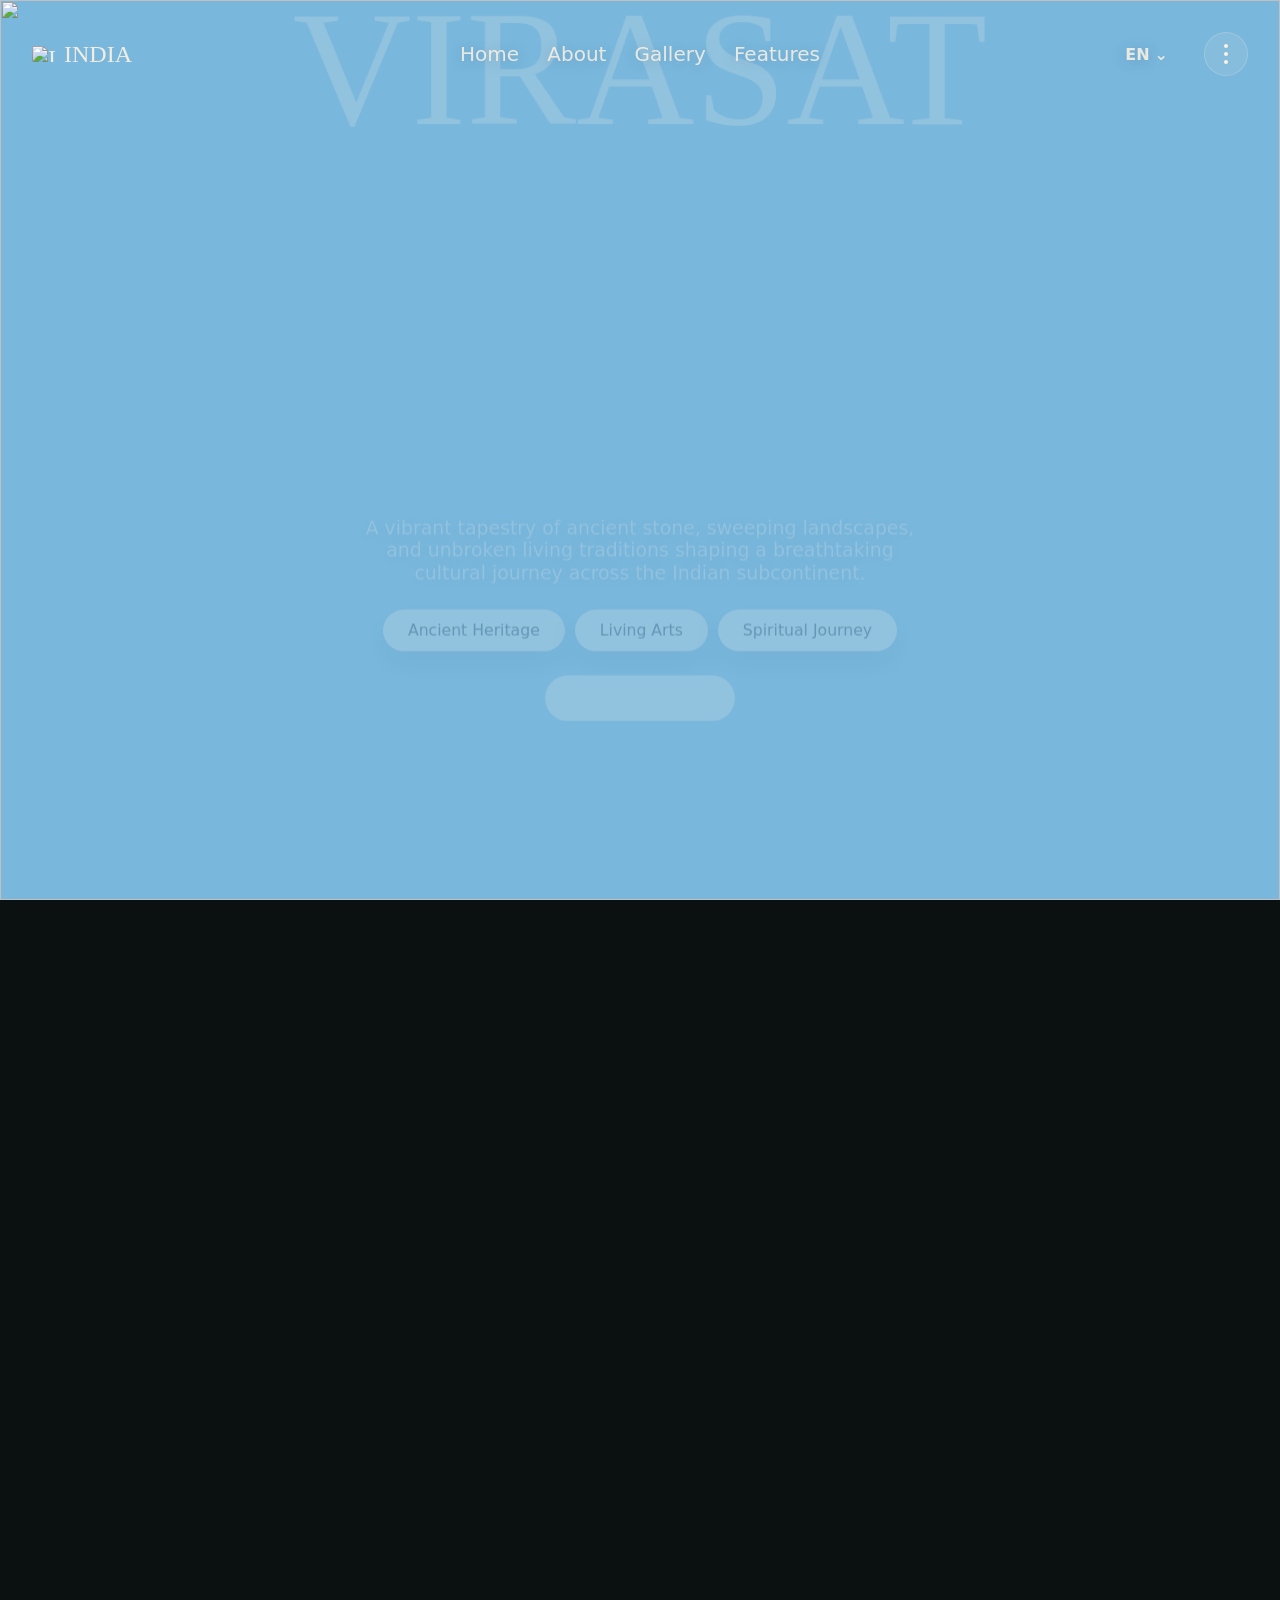
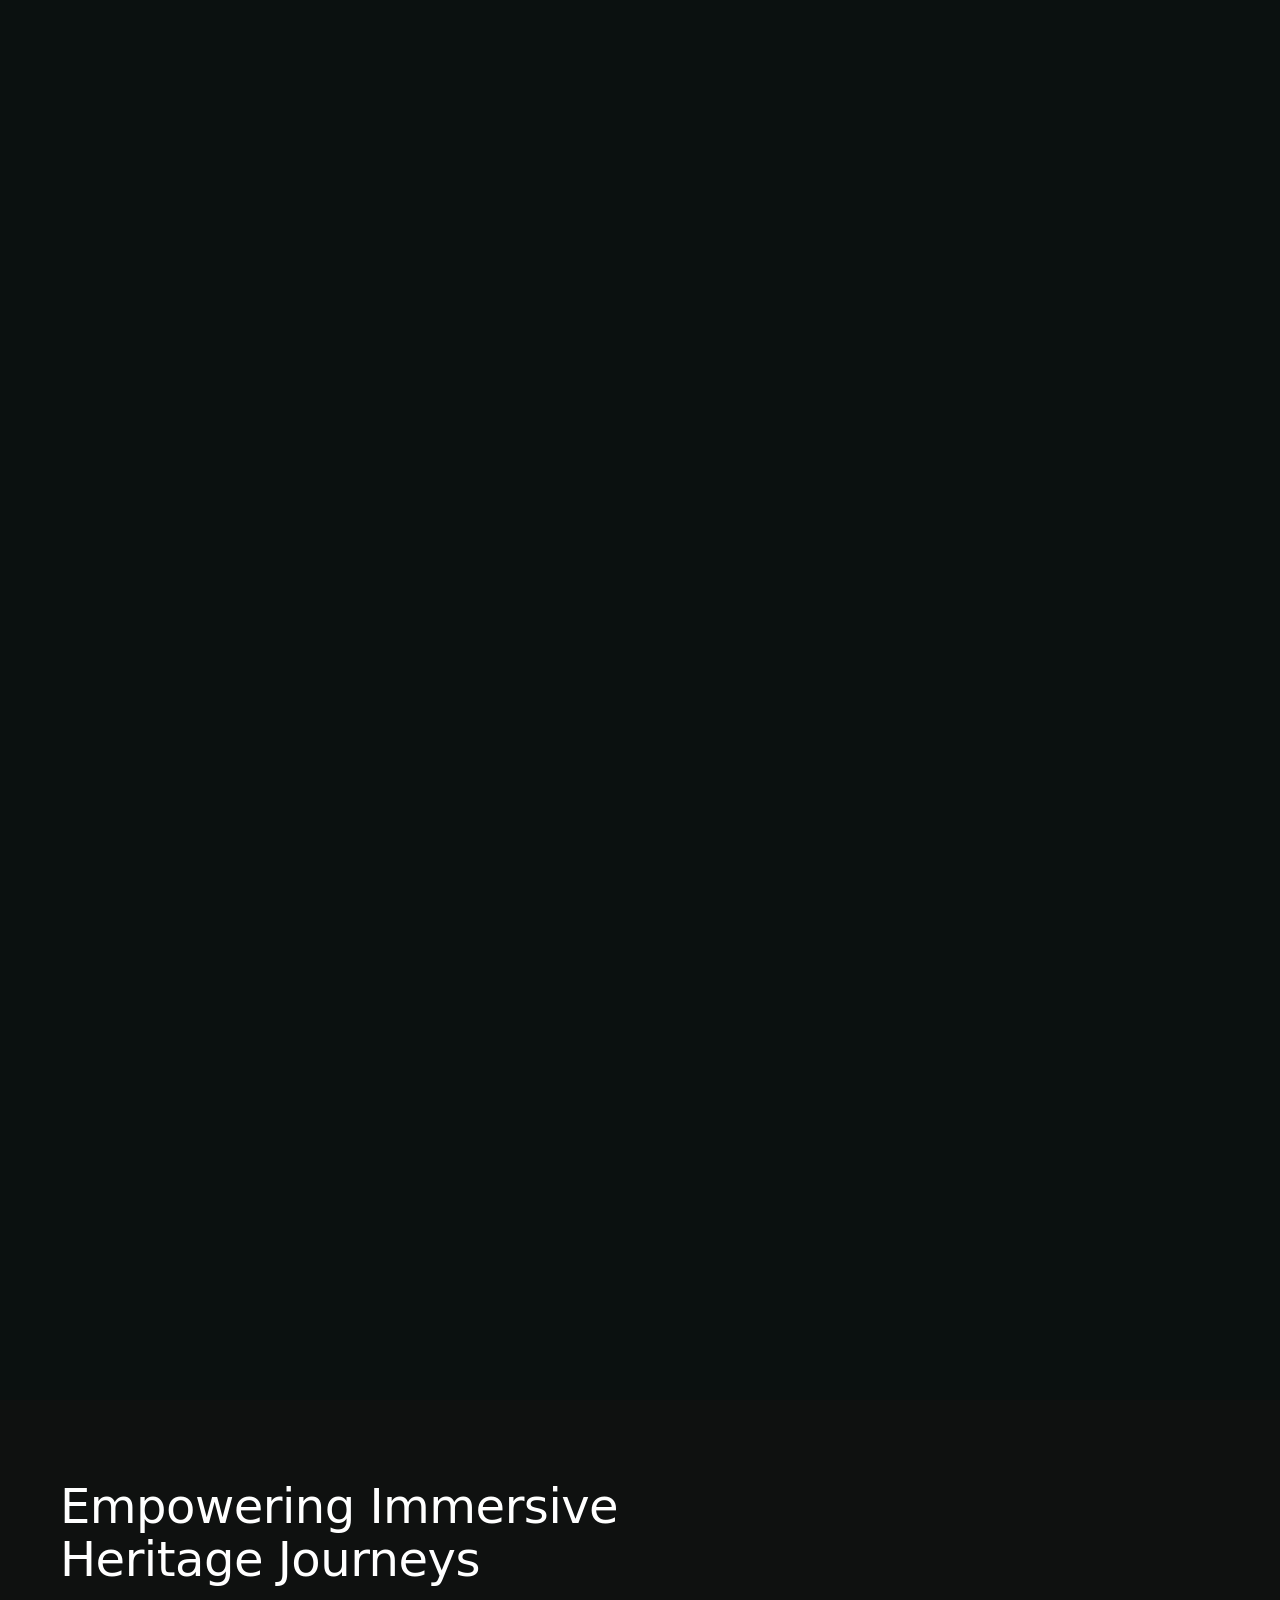
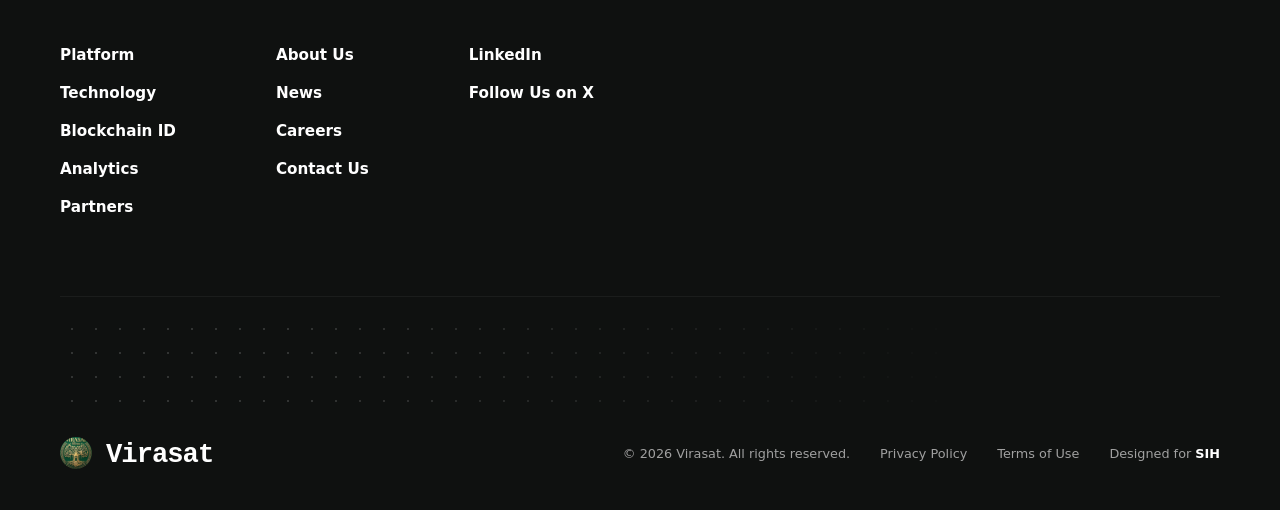
==== virasat/index.html @ 3ee9b409 "Force cache bust to resolve Safari caching issues" ====
<!DOCTYPE html>
<html lang="en">
<head>
  <meta charset="UTF-8" />
  <meta name="viewport" content="width=device-width, initial-scale=1.0" />
  <title>Virasat | Indian Heritage</title>
  <link rel="icon" type="image/png" href="logo.png?v=2" />
  <link rel="shortcut icon" type="image/png" href="logo.png?v=2" />
  <link rel="apple-touch-icon" href="logo.png?v=2" />
  <link rel="stylesheet" href="styles.css?v=3" />
  <script src="script.js?v=3" defer></script>
</head>
<body>
<div id="app-loading-container">
  <div class="loader-film-strip top"></div>
  <div class="loader-text">loading</div>
  <div class="loader-film-strip bottom"></div>
</div>
<main class="site-shell">
  <section class="cinema-scroll" id="cinema" aria-label="Virasat cinematic scroll story">
    <div class="stage">
      <div class="world">
        <img class="scene-img sky-img" src="https://raft-blast-61784561.figma.site/_assets/v11/16b5007d9c93971e26ffe4e0e3e37946f6bd538c.png" alt="">
        <header class="site-header" aria-label="Primary navigation">
          <a class="site-logo" href="#cinema" style="display: flex; align-items: center; gap: 8px;">
            <img src="https://upload.wikimedia.org/wikipedia/en/4/41/Flag_of_India.svg" alt="Indian Flag" style="width: 24px; height: 16px; object-fit: cover; border-radius: 2px;">
            <span data-i18n="logo">INDIA</span>
          </a>
          
          <nav class="site-nav" aria-label="Main menu">
            <a href="#cinema" data-i18n="navHome">Home</a>
            <a href="#cinema" data-i18n="navAbout">About</a>
            <a href="#cinema" data-i18n="navGallery">Gallery</a>
            <a href="#cinema" data-i18n="navFeatures">Features</a>
          </nav>
          
          <div class="header-right" style="display: flex; align-items: center; gap: 24px; justify-self: end;">
            <div class="language-dropdown-container">
              <button class="language-switcher" aria-label="Change language">
                <span id="current-lang">EN</span><span aria-hidden="true">⌄</span>
              </button>
              <div class="language-menu">
                <button data-lang="en">English</button>
                <button data-lang="hi">हिन्दी (Hindi)</button>
                <button data-lang="kn">ಕನ್ನಡ (Kannada)</button>
                <button data-lang="pa">ਪੰਜਾਬੀ (Punjabi)</button>
                <button data-lang="hr">हरियाणवी (Haryanvi)</button>
              </div>
            </div>
            
            <button class="chapters-trigger-btn" id="open-chapters" aria-label="Open chapters menu">
              <span></span><span></span><span></span>
            </button>
          </div>
        </header>

        <div class="back-stack">
          <img class="scene-img back-img back-four" src="https://raft-blast-61784561.figma.site/_assets/v11/8a7f8af50e0ce92ec2e228e7b0b4112178c51cf1.png" alt="">
          <section class="sights-slider" aria-label="Heritage sights slider">
            <div class="sights-track">
              <!-- Card 1 -->
              <article class="sight-card" tabindex="0" role="button">
                <span class="sight-kicker" data-i18n="card1Kicker">Timeless Architecture</span>
                <img class="sight-pin" src="https://d8j0ntlcm91z4.cloudfront.net/user_38xzZboKViGWJOttwIXH07lWA1P/hf_20260730_230438_d526b8b6-8a2e-4e3b-9993-3908acae03a7.png" alt="">
                <h3 class="sight-title" data-i18n="card1Title">Temples of Hampi</h3>
                <p class="sight-desc" data-i18n="card1Desc">Stone chariots and monolithic ruins echoing the glory of the Vijayanagara Empire.</p>
              </article>
              <!-- Card 2 -->
              <article class="sight-card" tabindex="0" role="button">
                <span class="sight-kicker" data-i18n="card2Kicker">Spiritual Heart</span>
                <img class="sight-pin" src="https://d8j0ntlcm91z4.cloudfront.net/user_38xzZboKViGWJOttwIXH07lWA1P/hf_20260730_230442_140bc25b-b165-4249-904a-f708bff6970e.png" alt="">
                <h3 class="sight-title" data-i18n="card2Title">Varanasi Ghats</h3>
                <p class="sight-desc" data-i18n="card2Desc">The world's oldest living city, where ancient rituals meet the sacred Ganges.</p>
              </article>
              <!-- Card 3 -->
              <article class="sight-card" tabindex="0" role="button">
                <span class="sight-kicker" data-i18n="card3Kicker">Royal Legacy</span>
                <img class="sight-pin" src="https://d8j0ntlcm91z4.cloudfront.net/user_38xzZboKViGWJOttwIXH07lWA1P/hf_20260730_230448_825949c9-ccdb-4857-b4a6-e349eccc9010.png" alt="">
                <h3 class="sight-title" data-i18n="card3Title">Rajputana Forts</h3>
                <p class="sight-desc" data-i18n="card3Desc">Impregnable hill forts in Rajasthan featuring intricate palaces and sweeping views.</p>
              </article>
              <!-- Card 4 -->
              <article class="sight-card" tabindex="0" role="button">
                <span class="sight-kicker" data-i18n="card4Kicker">Living Arts</span>
                <img class="sight-pin" src="https://d8j0ntlcm91z4.cloudfront.net/user_38xzZboKViGWJOttwIXH07lWA1P/hf_20260730_230438_d526b8b6-8a2e-4e3b-9993-3908acae03a7.png" alt="">
                <h3 class="sight-title" data-i18n="card4Title">Classical Traditions</h3>
                <p class="sight-desc" data-i18n="card4Desc">From Bharatanatyam to ancient copper craft, a culture that lives and breathes today.</p>
              </article>
              <!-- Card 5 -->
              <article class="sight-card" tabindex="0" role="button">
                <span class="sight-kicker" data-i18n="card5Kicker">Natural Heritage</span>
                <img class="sight-pin" src="https://d8j0ntlcm91z4.cloudfront.net/user_38xzZboKViGWJOttwIXH07lWA1P/hf_20260730_230442_140bc25b-b165-4249-904a-f708bff6970e.png" alt="">
                <h3 class="sight-title" data-i18n="card5Title">Kerala Backwaters</h3>
                <p class="sight-desc" data-i18n="card5Desc">An interconnected network of ancient trade routes and serene ecological harmony.</p>
              </article>
            </div>
          </section>
          <img class="scene-img back-img back-tradition" src="https://raft-blast-61784561.figma.site/_assets/v11/864afe00e41e2fa20a5aa546e15cb807e0f81384.png" alt="">
        </div>
        
        <div class="sights-controls" aria-label="Slider controls">
          <button class="sight-nav sight-prev" aria-label="Previous sight">←</button>
          <button class="sight-nav sight-next" aria-label="Next sight">→</button>
        </div>
        
        <h1 class="hero-title" data-i18n="heroTitle">VIRASAT</h1>
        
        <img class="scene-img splitframe-img splitframe-left" src="https://raft-blast-61784561.figma.site/_assets/v11/7536d7b60a1fce482cf6edf3f0bffd3bad5d0f8a.png" alt="">
        <img class="scene-img splitframe-img splitframe-right" src="https://raft-blast-61784561.figma.site/_assets/v11/392db6a6a6b98e868bd7f8d3f55bb719d51e5028.png" alt="">
        <img class="scene-img monument-img" src="https://raft-blast-61784561.figma.site/_assets/v11/c6a6d8ef49bca43f708aa852692942c45ec950d4.png" alt="">
        <img class="scene-img frame-two-img" src="https://raft-blast-61784561.figma.site/_assets/v11/ba75252bab2b1c510987b74837770f7bc8a6b2d4.png" alt="">
        <div class="shade"></div>
      </div>

      <section class="intro-copy" aria-label="Virasat overview">
        <p data-i18n="introText">A vibrant tapestry of ancient stone, sweeping landscapes, and unbroken living traditions shaping a breathtaking cultural journey across the Indian subcontinent.</p>
        <div class="hero-tags" aria-label="Virasat highlights">
          <span data-i18n="tag1">Ancient Heritage</span>
          <span data-i18n="tag2">Living Arts</span>
          <span data-i18n="tag3">Spiritual Journey</span>
        </div>
        <button class="get-started-btn" id="open-auth" data-i18n="getStarted">Get Started</button>
      </section>
      
      <section class="story-panel story-panel-bridge">
        <h2 data-i18n="panel1Title">Stones that speak.</h2>
        <p data-i18n="panel1Desc">India's monuments are architectural compasses bridging millennia of art, astronomy, and dynastic history.</p>
      </section>
      <section class="story-panel story-panel-bazaar">
        <h2 data-i18n="panel2Title">The living pulse.</h2>
        <p data-i18n="panel2Desc">Culture here is not just observed in museums; it is experienced in every street, festival, and artisan's craft.</p>
      </section>
    </div>
  </section>

  <footer class="site-footer">
    <div class="footer-top">
      <div class="footer-headline">
        <h2>Empowering Immersive<br>Heritage Journeys</h2>
      </div>
      <div class="footer-links">
        <div class="footer-col">
          <a href="#">Platform</a>
          <a href="#">Technology</a>
          <a href="#">Blockchain ID</a>
          <a href="#">Analytics</a>
          <a href="#">Partners</a>
        </div>
        <div class="footer-col">
          <a href="#">About Us</a>
          <a href="#">News</a>
          <a href="#">Careers</a>
          <a href="#">Contact Us</a>
        </div>
        <div class="footer-col">
          <a href="#">LinkedIn</a>
          <a href="#">Follow Us on X</a>
        </div>
      </div>
    </div>
    
    <div class="footer-divider"></div>
    <div class="footer-pattern"></div>
    
    <div class="footer-bottom">
      <div class="footer-logo-wrapper">
        <img class="footer-logo-icon" src="logo.png" alt="Virasat Logo" style="border-radius: 50%; object-fit: cover; background: transparent;">
        <span class="footer-logo-text">Virasat</span>
      </div>
      <div class="footer-legal">
        <span>© 2026 Virasat. All rights reserved.</span>
        <a href="#">Privacy Policy</a>
        <a href="#">Terms of Use</a>
        <span>Designed for <strong>SIH</strong></span>
      </div>
    </div>
  </footer>
</main>
<div class="chapters-modal-overlay" id="chapters-modal">
  <div class="chapters-modal-container">
    <button class="chapters-close-btn" id="close-chapters">×</button>
    <div class="chapters-header">
      <span class="chapters-subtitle" data-i18n="chaptersSubtitle">VIRASAT JOURNEY</span>
      <h2 data-i18n="chaptersTitle">EXPLORE THE CHAPTERS</h2>
    </div>
    <div class="chapters-stack">
      <!-- Chapter 1 -->
      <div class="chapter-card" data-chapter="1">
        <span class="chapter-num" data-i18n="chap1Num">CHAPTER 01</span>
        <h3 data-i18n="chap1Title">The Archive of Monuments</h3>
        <p data-i18n="chap1Desc">Interactive 3D structural mapping and historical reconstruction of India's architectural marvels.</p>
        <span class="chapter-explore" data-i18n="exploreBtn">EXPLORE →</span>
      </div>
      <!-- Chapter 2 -->
      <div class="chapter-card" data-chapter="2">
        <span class="chapter-num" data-i18n="chap2Num">CHAPTER 02</span>
        <h3 data-i18n="chap2Title">Kathakar AI Guide</h3>
        <p data-i18n="chap2Desc">Conversational lore and historical narratives powered by Google Gemini, speaking fluent local folklore.</p>
        <span class="chapter-explore" data-i18n="exploreBtn">EXPLORE →</span>
      </div>
      <!-- Chapter 3 -->
      <div class="chapter-card" data-chapter="3">
        <span class="chapter-num" data-i18n="chap3Num">CHAPTER 03</span>
        <h3 data-i18n="chap3Title">Lipika Script Lens</h3>
        <p data-i18n="chap3Desc">Real-time optical character recognition decoding ancient Brahmi, Pali, and Sanskrit stone inscriptions.</p>
        <span class="chapter-explore" data-i18n="exploreBtn">EXPLORE →</span>
      </div>
      <!-- Chapter 4 -->
      <div class="chapter-card" data-chapter="4">
        <span class="chapter-num" data-i18n="chap4Num">CHAPTER 04</span>
        <h3 data-i18n="chap4Title">Blockchain Yatra Passports</h3>
        <p data-i18n="chap4Desc">Cryptographic digital stamps and NFTs verifying your journey across India's cultural corridors.</p>
        <span class="chapter-explore" data-i18n="exploreBtn">EXPLORE →</span>
      </div>
      <!-- Chapter 5 -->
      <div class="chapter-card" data-chapter="5">
        <span class="chapter-num" data-i18n="chap5Num">CHAPTER 05</span>
        <h3 data-i18n="chap5Title">Pratidhvani Spatial Audio</h3>
        <p data-i18n="chap5Desc">3D binaural acoustic reconstruction simulating classical royal courts and temple chants on location.</p>
        <span class="chapter-explore" data-i18n="exploreBtn">EXPLORE →</span>
      </div>
      <!-- Chapter 6 -->
      <div class="chapter-card" data-chapter="6">
        <span class="chapter-num" data-i18n="chap6Num">CHAPTER 06</span>
        <h3 data-i18n="chap6Title">Vyanjan Spice Route Scanner</h3>
        <p data-i18n="chap6Desc">AI computer vision breaking down regional culinary history and ancient spice trade origins.</p>
        <span class="chapter-explore" data-i18n="exploreBtn">EXPLORE →</span>
      </div>
      <!-- Chapter 7 -->
      <div class="chapter-card" data-chapter="7">
        <span class="chapter-num" data-i18n="chap7Num">CHAPTER 07</span>
        <h3 data-i18n="chap7Title">Parampara Lore Quests</h3>
        <p data-i18n="chap7Desc">Geo-fenced gamified heritage exploration unlocking digital rewards and local artisan discounts.</p>
        <span class="chapter-explore" data-i18n="exploreBtn">EXPLORE →</span>
      </div>
      <!-- Chapter 8 -->
      <div class="chapter-card" data-chapter="8">
        <span class="chapter-num" data-i18n="chap8Num">CHAPTER 08</span>
        <h3 data-i18n="chap8Title">Kala-Kriti Digital Try-On</h3>
        <p data-i18n="chap8Desc">AR body segmentation allowing tourists to digitally drape regional handloom textiles and weaves.</p>
        <span class="chapter-explore" data-i18n="exploreBtn">EXPLORE →</span>
      </div>
    </div>
  </div>
</div>
<!-- Auth / Menu Modal Overlay (Produx Inspired) -->
<div class="auth-modal-overlay" id="auth-modal">
  <div class="auth-modal-header">
    <div class="auth-logo">VIRASAT</div>
    <button class="auth-close-btn" id="close-auth">[ CLOSE ]</button>
  </div>
  
  <div class="auth-modal-content">
    <div class="auth-left">
      <nav class="auth-nav">
        <a href="#">Work</a>
        <a href="#">Studio</a>
        <a href="#">Lab</a>
        <a href="#">Contact</a>
      </nav>
    </div>
    
    <div class="auth-right">
      <div class="auth-form-container">
        <img src="https://raft-blast-61784561.figma.site/_assets/v11/8a7f8af50e0ce92ec2e228e7b0b4112178c51cf1.png" alt="Join Virasat" class="auth-image">
        <h3>Join Virasat</h3>
        <p>Unlock personalized heritage journeys and artifacts.</p>
        
        <form class="auth-form" onsubmit="event.preventDefault();">
          <div class="input-group">
            <input type="email" placeholder="EMAIL ADDRESS" required>
            <button type="submit" aria-label="Submit">
              <svg width="20" height="20" viewBox="0 0 24 24" fill="none" stroke="currentColor" stroke-width="2" stroke-linecap="round" stroke-linejoin="round"><line x1="22" y1="2" x2="11" y2="13"></line><polygon points="22 2 15 22 11 13 2 9 22 2"></polygon></svg>
            </button>
          </div>
        </form>
        
        <div class="auth-cookie-notice">
          <div class="cookie-icon">🏛️</div>
          <div class="cookie-text">
            <strong>A long time ago, in a browser far far away...</strong>
            <p>We use cookies to understand how the site performs – nothing sinister, no dark side stuff.</p>
            <div class="cookie-actions">
              <span class="cookie-accept">MAY THE COOKIES BE WITH YOU</span>
              <span class="cookie-decline">I'LL PASS, THANKS</span>
            </div>
          </div>
        </div>
      </div>
    </div>
  </div>
  
  <div class="auth-modal-footer">
    <div class="auth-footer-links">
      <a href="#">PRIVACY POLICY</a>
      <a href="#">SUPPORT</a>
    </div>
    <div class="auth-footer-copyright">
      © 2026 VIRASAT PLATFORM. ALL RIGHTS RESERVED.
    </div>
  </div>
</div>
</body>
</html>
---- virasat/styles.css ----
@font-face {
  font-family: 'Cinzel';
  src: url('https://fonts.gstatic.com/s/cinzel/v19/8vIJ7ww63mVu7gtR-kw5.woff2') format('woff2');
  font-weight: 500;
  font-style: normal;
  font-display: swap;
}

:root {
  --mx: 0; --my: 0;
  --back-opacity: 1; --back-x: 0px; --back-y: 0px; --back-scale: 0.76;
  --four-y: 10vh; --four-scale: 0.78;
  --bazaar-y: 20vh;
  --blur-px: 0px; --back-brightness: 1;
  --bazaar-blur-px: 0px; --bazaar-brightness: 1; --bazaar-saturation: 1;
  --shade-opacity: 1; --shade-z: 2;
  --shade-top-alpha: 0; --shade-mid-alpha: 0; --shade-bottom-alpha: 0;
  --blur-tint: 74, 181, 224;
  --title-y: 0px; --title-scale: 1; --title-opacity: 1;
  --monument-x: -50%; --monument-y: 0px; --monument-bottom: 5vh;
  --monument-width: 67.2vw; --monument-scale: 1.02;
  --split-left-x: -50%;  --split-left-y: 0px;  --split-left-scale: 1;
  --split-right-x: -50%; --split-right-y: 0px; --split-right-scale: 1;
  --frame2-opacity: 0; --frame2-x: -50%; --frame2-y: -50%; --frame2-scale: 1.06;
  --intro-copy-y: 0px; --intro-copy-opacity: 1;
  --panel2-opacity: 0; --panel2-y: calc(-50% + 58px);
  --panel3-opacity: 0; --panel3-y: calc(-50% + 58px);
  --sights-opacity: 0; --sights-controls-opacity: 0; --sights-y: 0px;
  --sights-enter-x: 420vw; --sights-visibility: hidden;
  --sights-shift: 0px; --sights-scale: 1;
  --sights-top: clamp(112px, 19vh, 220px);
  --sights-screen-top: clamp(112px, 19vh, 220px);
  --ink: #111411; --paper: #fdf1e1; --shadow: rgba(0, 0, 0, 0.32);
  font-family: Inter, Satoshi, system-ui, -apple-system, BlinkMacSystemFont, "Segoe UI", sans-serif;
  color: var(--paper);
  background: #0b1110;
  letter-spacing: 0;
}

* { box-sizing: border-box; }
html { min-height:100%; scroll-behavior:smooth; background:#0b1110; }
body { min-height:100%; margin:0; overflow-x:clip; background:#0b1110; }
button { border:0; font:inherit; }
.site-shell { min-height:100vh; }

#app-loading-container { position: fixed; inset: 0; z-index: 9999; background: #0b1110; display: flex; justify-content: center; align-items: center; transition: opacity 0.8s ease, visibility 0.8s ease; overflow: hidden; }
#app-loading-container.is-hidden { opacity: 0; visibility: hidden; pointer-events: none; }
.loader-film-strip { position: absolute; left: -10vw; width: 120vw; height: 80px; background-image: repeating-linear-gradient(90deg, #141d1b 0px, #141d1b 50px, transparent 50px, transparent 65px, #23322f 65px, #23322f 115px, transparent 115px, transparent 130px, #fdf1e1 130px, #fdf1e1 180px, transparent 180px, transparent 195px); background-size: 195px 80px; animation: move-film 2s linear infinite; }
.loader-film-strip.top { top: 8%; transform: rotate(-1.5deg); }
.loader-film-strip.bottom { bottom: 8%; transform: rotate(-1.5deg); }
.loader-text { font-family: Inter, sans-serif; font-size: clamp(4rem, 12vw, 9rem); font-weight: 900; color: #fdf1e1; letter-spacing: -4px; text-transform: lowercase; z-index: 2; animation: pop-text 0.8s cubic-bezier(0.25, 1.5, 0.5, 1) infinite alternate; }
@keyframes move-film { 0% { background-position: 0 0; } 100% { background-position: -195px 0; } }
@keyframes pop-text { 0% { transform: scale(1); } 100% { transform: scale(1.15); } }

.cinema-scroll { position: relative; height: calc(100vh + 3700px); }
.stage { position: sticky; top: 0; height: 100vh; min-height: 620px; overflow: hidden; isolation: isolate; background: #7fb4d4; }
.world, .back-stack, .sky-img, .shade, .scene-img, .site-header, .sights-slider, .sights-controls, .hero-title, .intro-copy, .story-panel { position: absolute; }
.world { inset: 0; overflow: hidden; background: #79b7dd; }

.site-header { z-index: 10; top:0; left:0; right:0; display:grid; grid-template-columns: minmax(260px,1fr) auto minmax(260px,1fr); align-items:center; gap:32px; padding:32px; color:rgba(253,241,225,0.86); pointer-events:auto; }
.site-logo { justify-self:start; font-family: 'Cinzel', serif; font-size: 24px; line-height: 1; font-weight: 500; color: rgba(253,241,225,0.92); text-decoration: none; white-space:nowrap; }
.site-nav { display: flex; justify-content: center; align-items: center; gap: clamp(24px, 2.2vw, 44px); }
.site-nav a, .language-switcher { color: rgba(253,241,225,0.86); font-weight:700; line-height:1; text-shadow: 0 2px 16px rgba(0,0,0,0.2); text-decoration: none; }
.site-nav a { font-size:20px; font-weight:400; }
.language-switcher { display: inline-flex; justify-content: center; align-items: center; gap:5px; padding:0; background: transparent; font-size:16px; cursor:pointer; }
.language-switcher span { display: inline-flex; line-height:1; }

.language-dropdown-container { position: relative; justify-self: end; }
.language-menu { position: absolute; top: 100%; right: 0; margin-top: 10px; background: rgba(11, 17, 16, 0.85); backdrop-filter: blur(12px); border: 1px solid rgba(253, 241, 225, 0.2); border-radius: 12px; display: flex; flex-direction: column; padding: 8px 0; opacity: 0; visibility: hidden; transform: translateY(-10px); transition: all 0.2s ease; z-index: 100; min-width: 140px; }
.language-dropdown-container:hover .language-menu, .language-dropdown-container:focus-within .language-menu { opacity: 1; visibility: visible; transform: translateY(0); }
.language-menu button { background: transparent; color: var(--paper); padding: 10px 20px; text-align: left; cursor: pointer; font-size: 14px; width: 100%; transition: background 0.2s; }
.language-menu button:hover { background: rgba(253, 241, 225, 0.1); }

.scene-img { display:block; user-select:none; -webkit-user-drag:none; will-change: transform, opacity, filter; pointer-events:none; }
.sky-img { z-index: 0; inset:0; width:100%; height:100%; object-fit:cover; transform:none; filter: blur(var(--blur-px)) brightness(var(--back-brightness)); }
.back-stack { z-index: 1; top:0; bottom:0; left:-3vw; right:-3vw; opacity: var(--back-opacity); transform: translate3d(var(--back-x), var(--back-y), 0) scale(var(--back-scale)); transform-origin: 50% 100%; will-change: transform, filter, opacity; }
.back-img { inset:0; width:100%; height:100%; object-fit:cover; filter: blur(var(--blur-px)) brightness(var(--back-brightness)); }
.back-tradition, .back-four { top:auto; bottom:0; left:48%; right:auto; width:112%; height:auto; object-fit:contain; }
.back-tradition { z-index:3; opacity:1; filter: blur(var(--bazaar-blur-px)) brightness(var(--bazaar-brightness)) saturate(var(--bazaar-saturation)); transform: translate3d(-50%, var(--bazaar-y), 0) scale(0.86); }
.back-four { z-index:1; opacity:0.72; mix-blend-mode:screen; transform: translate3d(-50%, calc(var(--four-y) - 110px), 0) scale(var(--four-scale)); }

.sights-slider { z-index: 2; left:0; right:0; top: var(--sights-top); padding:0; opacity: 1; visibility: var(--sights-visibility); transform: translate3d(var(--sights-enter-x), var(--sights-y), 0) scale(var(--sights-scale)); transform-origin: 0 0; pointer-events:auto; will-change:transform; }
.sights-track { display:flex; gap: clamp(16px, 1.15vw, 24px); align-items:stretch; transform: translate3d(calc(var(--sights-shift) - 18vw), 0, 0); transition: transform 640ms cubic-bezier(0.22, 1, 0.36, 1); will-change:transform; }
.sights-track.is-jumping { transition: none; }

.sight-card { position:relative; flex: 0 0 clamp(360px, 19.4vw, 430px); height:220px; padding:24px; overflow:hidden; border:1px solid rgba(253,241,225,0.42); border-radius:24px; color:#000; background:#fdf1e1; box-shadow: 0 18px 52px rgba(2,47,64,0.12); backdrop-filter:none; cursor:pointer; pointer-events:auto; user-select:none; }
.sight-card::before, .sight-card::after { content:none; }
.sight-card:focus-visible, .sight-card.is-active { outline:none; }
.sight-kicker, .sight-title, .sight-desc { text-shadow:none; position:relative; z-index:1; }
.sight-kicker { display:block; margin-bottom:56px; color:#000; font-size:12px; font-weight:500; line-height:1.05; text-transform:uppercase; }
.sight-pin { position:absolute; top:24px; right:24px; width:67.2px; height:67.2px; pointer-events:none; }
.sight-title { position:absolute; left:24px; right:24px; bottom: calc(24px + (16px * 1.16 * 2) + 12px); max-width: calc(100% - 76px); margin:0; color:#000; font-size:24px; font-weight:800; line-height:0.95; overflow:hidden; text-overflow:ellipsis; white-space:nowrap; }
.sight-desc { position:absolute; left:24px; right:24px; bottom:24px; max-width:100%; margin:12px 0 0; color:#000; font-size:16px; font-weight:400; line-height:1.16; display:-webkit-box; max-height: calc(2em * 1.16); overflow:hidden; -webkit-box-orient:vertical; -webkit-line-clamp:2; }

.sights-controls { z-index: 5; left:48px; right:auto; top: calc(var(--sights-screen-top) + 220px + 16px); display:flex; justify-content:flex-start; gap:14px; opacity: var(--sights-controls-opacity); transform: translate3d(0, var(--sights-y), 0); pointer-events:none; will-change:transform, opacity; }
.sights-controls.is-ready { pointer-events:auto; }
.sight-nav { width: 54px; height: 54px; display: inline-flex; justify-content: center; align-items: center; border-radius:999px; color:#111411; background:rgba(253,241,225,0.94); box-shadow: 0 18px 36px rgba(0,0,0,0.2); cursor:pointer; }

.hero-title { z-index: 3; left:50%; top: clamp(122px, 19vh, 205px); width: min(94vw, 1780px); margin:0; color:#fdf1e1; font-family: 'Cinzel', serif; font-size:14rem; font-weight:500; line-height:0.78; text-align:center; text-shadow:none; transform: translate3d(-50%, var(--title-y), 0) scale(var(--title-scale)); opacity: var(--title-opacity); will-change: transform, opacity; }
.monument-img { z-index: 4; left:50%; bottom: var(--monument-bottom); width: min(var(--monument-width), 2140px); height:auto; transform: translate3d(var(--monument-x), var(--monument-y), 0) scale(var(--monument-scale)); transform-origin: 50% 48%; }
.splitframe-img { z-index: 6; left:50%; bottom:-2vh; width: min(118vw, 2240px); height:auto; pointer-events:none; }
.splitframe-left { transform: translate3d(var(--split-left-x), var(--split-left-y), 0) scale(var(--split-left-scale)); transform-origin: 21% 52%; }
.splitframe-right { transform: translate3d(var(--split-right-x), var(--split-right-y), 0) scale(var(--split-right-scale)); transform-origin: 79% 52%; }
.frame-two-img { z-index: 5; filter: none !important; backdrop-filter:none; left:50%; top:50%; width: min(122vw, 2160px); height:auto; opacity: var(--frame2-opacity); transform: translate3d(var(--frame2-x), var(--frame2-y), 0) scale(var(--frame2-scale)); transform-origin: 50% 48%; }

.shade { inset:0; z-index: var(--shade-z); pointer-events:none; opacity: var(--shade-opacity); background: linear-gradient(180deg, rgba(var(--blur-tint), var(--shade-top-alpha)) 0%, rgba(var(--blur-tint), var(--shade-mid-alpha)) 48%, rgba(var(--blur-tint), var(--shade-bottom-alpha)) 100%); }

.intro-copy { z-index: 9; left:50%; bottom: clamp(56px, 28vh, 400px); width: min(560px, calc(100vw - 40px)); text-align:center; transform: translate3d(-50%, var(--intro-copy-y), 0); opacity: var(--intro-copy-opacity); will-change: transform, opacity; }
.intro-copy p { margin:0 auto; max-width:560px; color:#fdf1e1; font-size:1.18rem; font-weight:500; line-height:1.18; text-shadow: 0 2px 18px rgba(0,0,0,0.42); }
.hero-tags { display: flex; flex-wrap: wrap; justify-content: center; align-items: center; gap:10px; margin-top:26px; }
.hero-tags span { min-height:42px; display: inline-flex; justify-content: center; align-items: center; padding:0 25px; color:var(--ink); border-radius:999px; background:#fdf1e1; font-size:0.98rem; font-weight:500; box-shadow: 0 12px 30px rgba(0,0,0,0.18); }

.story-panel { z-index: 10; left:50%; top:45%; width: min(760px, calc(100vw - 42px)); text-align:center; pointer-events:none; transform: translate3d(-50%, -50%, 0); will-change: transform, opacity; }
.story-panel h2 { margin:0; color:#fdf1e1; font-family: 'Cinzel', serif; font-size:4.75rem; font-weight:500; line-height:0.95; text-shadow: 0 16px 38px var(--shadow); }
.story-panel p { width: min(520px, 100%); margin:26px auto 0; color:#fdf1e1; font-size:1.14rem; font-weight:500; line-height:1.18; text-shadow: 0 2px 18px rgba(0,0,0,0.42); }
.story-panel-bridge { top:60%; opacity: var(--panel2-opacity); transform: translate3d(-50%, var(--panel2-y), 0); }
.story-panel-bazaar { top:29%; opacity: var(--panel3-opacity); transform: translate3d(-50%, var(--panel3-y), 0); }

@media (max-width: 1500px) {
  .hero-title { font-size: 11rem; }
  .story-panel h2 { font-size: 4.1rem; }
}
@media (max-width: 1100px) {
  .hero-title { top: 15vh; font-size: 7.5rem; }
  .monument-img { width: 138vw; }
  .frame-two-img { width: 132vw; }
  .story-panel h2 { font-size: 3.2rem; }
  .sight-card { flex-basis: clamp(320px, 40vw, 390px); min-height: 178px; }
}
@media (max-width: 640px) {
  .stage { min-height: 640px; }
  .site-header { grid-template-columns: 1fr auto; gap: 18px; padding: 24px; }
  .site-nav { grid-column: 1 / -1; grid-row: 2; justify-content: flex-start; gap: 18px; overflow-x: auto; scrollbar-width: none; }
  .site-nav::-webkit-scrollbar { display: none; }
  .hero-title { top: 16vh; font-size: 4.5rem; }
  .monument-img { bottom: 2vh; width: 190vw; }
  .frame-two-img { width: 176vw; }
  .intro-copy { bottom: 42px; }
  .intro-copy p, .story-panel p { font-size: 1rem; }
  .hero-tags { gap: 8px; }
  .hero-tags span { min-height: 38px; padding: 0 16px; font-size: 0.88rem; }
  .story-panel { top: 42%; }
  .story-panel-bazaar { top: 26%; }
  .story-panel h2 { font-size: 2.45rem; }
  .sights-slider { padding: 0; }
  .sights-track { gap: 12px; transform: translate3d(calc(var(--sights-shift) - 18vw), 0, 0); }
  .sight-card { flex-basis: min(82vw, 330px); height: 220px; padding: 24px; border-radius: 24px; }
  .sights-controls { top: calc(var(--sights-screen-top) + 236px); }
  .sight-title { max-width: 78%; }
  .sight-desc { max-width: 100%; margin-top: 10px; }
  .sight-kicker { margin-bottom: 56px; }
  .sight-pin { top: 24px; right: 24px; width: 57.6px; height: 57.6px; }
}
@media (prefers-reduced-motion: reduce) {
  html { scroll-behavior: auto; }
  .scene-img, .back-stack, .hero-title, .intro-copy, .story-panel, .sights-track, .sights-slider { transition: none; }
}

.site-footer { position: relative; z-index: 20; background: #0f1110; color: #fdf1e1; padding: 80px 60px 40px; font-family: Inter, Satoshi, system-ui, -apple-system, sans-serif; }
.footer-top { display: flex; justify-content: space-between; align-items: flex-start; flex-wrap: wrap; gap: 60px; margin-bottom: 80px; }
.footer-headline h2 { margin: 0; font-size: 3rem; font-weight: 400; line-height: 1.1; color: #ffffff; letter-spacing: -0.5px; }
.footer-links { display: flex; gap: 100px; flex-wrap: wrap; margin-right: 40px; }
.footer-col { display: flex; flex-direction: column; gap: 20px; }
.footer-col a { color: #ffffff; text-decoration: none; font-size: 0.95rem; font-weight: 600; transition: color 0.2s; }
.footer-col a:hover { color: #a0a0a0; }
.footer-divider { border-top: 1px solid rgba(255, 255, 255, 0.05); margin-bottom: 20px; }
.footer-pattern { height: 100px; background-image: radial-gradient(rgba(255, 255, 255, 0.15) 1px, transparent 1px); background-size: 24px 24px; background-position: 0 0; margin-bottom: 20px; -webkit-mask-image: linear-gradient(to right, black 20%, transparent 80%); mask-image: linear-gradient(to right, black 20%, transparent 80%); }
.footer-bottom { display: flex; justify-content: space-between; align-items: center; flex-wrap: wrap; gap: 20px; }
.footer-logo-wrapper { display: flex; align-items: center; gap: 14px; }
.footer-logo-icon { width: 32px; height: 32px; background: #ffffff; }
.footer-logo-text { font-family: 'Courier New', Courier, monospace; font-size: 1.7rem; font-weight: bold; letter-spacing: -1px; color: #ffffff; margin-top: 2px; }
.footer-legal { display: flex; align-items: center; gap: 30px; font-size: 0.8rem; color: #a0a0a0; }
.footer-legal a { color: #a0a0a0; text-decoration: none; transition: color 0.2s; }
.footer-legal a:hover { color: #ffffff; }
.footer-legal strong { color: #ffffff; font-weight: 700; }
@media (max-width: 900px) { .footer-top { flex-direction: column; } .footer-headline h2 { font-size: 2.5rem; } .footer-links { gap: 40px; margin-right: 0; } .footer-bottom { flex-direction: column; align-items: flex-start; } .site-footer { padding: 40px 20px 20px; } }

/* Three-Dot Trigger Button */
.chapters-trigger-btn {
  background: rgba(253, 241, 225, 0.1);
  border: 1px solid rgba(253, 241, 225, 0.2);
  border-radius: 50%;
  width: 44px;
  height: 44px;
  display: flex;
  flex-direction: column;
  align-items: center;
  justify-content: center;
  gap: 4px;
  cursor: pointer;
  transition: all 0.3s ease;
  justify-self: end;
  margin-left: 12px;
}
.chapters-trigger-btn span {
  width: 4px;
  height: 4px;
  background-color: var(--paper);
  border-radius: 50%;
}
.chapters-trigger-btn:hover {
  background: rgba(253, 241, 225, 0.2);
  transform: scale(1.05);
}

/* Chapters Modal Overlay */
.chapters-modal-overlay {
  position: fixed;
  inset: 0;
  background: rgba(11, 17, 16, 0.92);
  backdrop-filter: blur(20px);
  z-index: 1000;
  display: flex;
  align-items: center;
  justify-content: center;
  opacity: 0;
  visibility: hidden;
  transition: all 0.4s cubic-bezier(0.16, 1, 0.3, 1);
}
.chapters-modal-overlay.is-open {
  opacity: 1;
  visibility: visible;
}
.chapters-modal-container {
  width: min(92vw, 760px);
  max-height: 85vh;
  overflow-y: auto;
  padding: 40px;
  position: relative;
  scrollbar-width: thin;
  scrollbar-color: rgba(212, 114, 44, 0.5) rgba(253, 241, 225, 0.05);
}
.chapters-modal-container::-webkit-scrollbar {
  width: 6px;
}
.chapters-modal-container::-webkit-scrollbar-track {
  background: rgba(253, 241, 225, 0.05);
  border-radius: 4px;
}
.chapters-modal-container::-webkit-scrollbar-thumb {
  background: rgba(212, 114, 44, 0.5);
  border-radius: 4px;
}
.chapters-close-btn {
  position: absolute;
  top: 10px;
  right: 10px;
  background: transparent;
  color: var(--paper);
  font-size: 32px;
  cursor: pointer;
}
.chapters-header {
  text-align: center;
  margin-bottom: 40px;
}
.chapters-subtitle {
  font-size: 12px;
  text-transform: uppercase;
  letter-spacing: 2px;
  color: #d4722c;
  font-weight: 700;
}
.chapters-header h2 {
  font-family: 'Cinzel', serif;
  font-size: 2.5rem;
  margin: 10px 0 0;
  color: var(--paper);
}

/* Stacked Story Card UI */
.chapters-stack {
  display: flex;
  flex-direction: column;
  gap: 18px;
  padding-bottom: 20px;
}
.chapter-card {
  background: rgba(253, 241, 225, 0.04);
  border: 1px solid rgba(253, 241, 225, 0.15);
  border-radius: 16px;
  padding: 28px;
  cursor: pointer;
  transition: all 0.3s cubic-bezier(0.25, 1, 0.5, 1);
  position: relative;
  overflow: hidden;
}
.chapter-card::before {
  content: '';
  position: absolute;
  inset: 0;
  background: linear-gradient(90deg, rgba(212, 114, 44, 0.1), transparent);
  opacity: 0;
  transition: opacity 0.3s;
}
.chapter-card:hover {
  transform: translateY(-4px);
  border-color: rgba(212, 114, 44, 0.6);
  background: rgba(253, 241, 225, 0.08);
}
.chapter-card:hover::before {
  opacity: 1;
}
.chapter-num {
  font-size: 11px;
  letter-spacing: 1.5px;
  color: rgba(253, 241, 225, 0.6);
  font-weight: 700;
}
.chapter-card h3 {
  font-family: 'Cinzel', serif;
  font-size: 1.5rem;
  margin: 8px 0;
  color: var(--paper);
}
.chapter-card p {
  font-size: 0.95rem;
  color: rgba(253, 241, 225, 0.75);
  line-height: 1.4;
  margin: 0 0 16px;
}
.chapter-explore {
  font-size: 12px;
  font-weight: 700;
  letter-spacing: 1px;
  color: #d4722c;
}

/* Get Started Button */
.get-started-btn {
  margin-top: 24px;
  background: var(--paper);
  color: var(--obsidian);
  border: none;
  border-radius: 30px;
  padding: 14px 32px;
  font-size: 0.95rem;
  font-weight: 700;
  letter-spacing: 1px;
  text-transform: uppercase;
  cursor: pointer;
  transition: transform 0.3s cubic-bezier(0.25, 1, 0.5, 1), box-shadow 0.3s;
}
.get-started-btn:hover {
  transform: translateY(-2px);
  box-shadow: 0 10px 20px rgba(0,0,0,0.2);
}

/* Auth Modal Overlay */
.auth-modal-overlay {
  position: fixed;
  inset: 0;
  background-color: #0d0d0d;
  color: #fdf1e1;
  z-index: 2000;
  display: flex;
  flex-direction: column;
  padding: 40px;
  font-family: 'Inter', system-ui, sans-serif;
  opacity: 0;
  visibility: hidden;
  transition: all 0.4s cubic-bezier(0.16, 1, 0.3, 1);
}
.auth-modal-overlay.is-open {
  opacity: 1;
  visibility: visible;
}

.auth-modal-header {
  display: flex;
  justify-content: space-between;
  align-items: center;
  margin-bottom: 80px;
}
.auth-logo {
  font-family: 'Inter', system-ui, sans-serif;
  font-size: 1.5rem;
  font-weight: 700;
  letter-spacing: 4px;
}
.auth-close-btn {
  background: transparent;
  border: none;
  color: #a0a0a0;
  font-size: 0.9rem;
  letter-spacing: 1px;
  cursor: pointer;
  transition: color 0.3s;
}
.auth-close-btn:hover {
  color: #fff;
}

.auth-modal-content {
  display: flex;
  flex-direction: column;
  gap: 60px;
  flex-grow: 1;
}

@media (min-width: 900px) {
  .auth-modal-content {
    flex-direction: row;
    justify-content: space-between;
    align-items: center;
  }
  .auth-left, .auth-right {
    width: 45%;
  }
}

.auth-nav {
  display: flex;
  flex-direction: column;
  gap: 20px;
}
.auth-nav a {
  font-size: 6rem;
  font-weight: 400;
  text-decoration: none;
  color: #fff;
  line-height: 1;
  letter-spacing: -2px;
  transition: opacity 0.3s;
}
.auth-nav a:hover {
  opacity: 0.6;
}

.auth-form-container {
  display: flex;
  flex-direction: column;
  gap: 20px;
  max-width: 440px;
}
.auth-image {
  width: 100%;
  height: 240px;
  object-fit: cover;
  border-radius: 4px;
  margin-bottom: 10px;
}
.auth-form-container h3 {
  font-size: 1.8rem;
  margin: 0;
  font-weight: 500;
}
.auth-form-container p {
  color: #a0a0a0;
  font-size: 0.95rem;
  margin: 0;
}

.auth-form .input-group {
  display: flex;
  border: 1px solid rgba(255,255,255,0.2);
  border-radius: 4px;
  overflow: hidden;
  margin-top: 10px;
}
.auth-form input {
  background: transparent;
  border: none;
  padding: 16px;
  flex-grow: 1;
  color: #fff;
  font-size: 0.9rem;
  outline: none;
}
.auth-form input::placeholder {
  color: #666;
  letter-spacing: 1px;
}
.auth-form button {
  background: rgba(255,255,255,0.1);
  border: none;
  color: #fff;
  padding: 0 20px;
  cursor: pointer;
  transition: background 0.3s;
}
.auth-form button:hover {
  background: rgba(255,255,255,0.2);
}

.auth-cookie-notice {
  background: rgba(255,255,255,0.05);
  border: 1px solid rgba(255,255,255,0.1);
  border-radius: 4px;
  padding: 24px;
  display: flex;
  gap: 16px;
  margin-top: 20px;
}
.cookie-icon {
  font-size: 1.5rem;
}
.cookie-text strong {
  display: block;
  font-size: 0.9rem;
  margin-bottom: 8px;
}
.cookie-text p {
  font-size: 0.8rem;
  color: #888;
  margin-bottom: 16px;
  line-height: 1.4;
}
.cookie-actions {
  display: flex;
  gap: 16px;
  font-size: 0.75rem;
  font-weight: 700;
  letter-spacing: 1px;
}
.cookie-accept {
  color: #fff;
  cursor: pointer;
  border-bottom: 1px solid #fff;
}
.cookie-decline {
  color: #666;
  cursor: pointer;
}

.auth-modal-footer {
  display: flex;
  justify-content: space-between;
  align-items: center;
  margin-top: auto;
  padding-top: 40px;
  font-size: 0.8rem;
  color: #666;
  letter-spacing: 1px;
}
.auth-footer-links {
  display: flex;
  gap: 24px;
}
.auth-footer-links a {
  color: #a0a0a0;
  text-decoration: none;
  transition: color 0.3s;
}
.auth-footer-links a:hover {
  color: #fff;
}
@media (max-width: 900px) {
  .auth-modal-overlay {
    padding: 24px;
  }
  .auth-modal-header {
    margin-bottom: 40px;
  }
  .auth-nav a {
    font-size: 2.5rem;
  }
  .auth-modal-footer {
    flex-direction: column;
    align-items: flex-start;
    gap: 16px;
  }
}
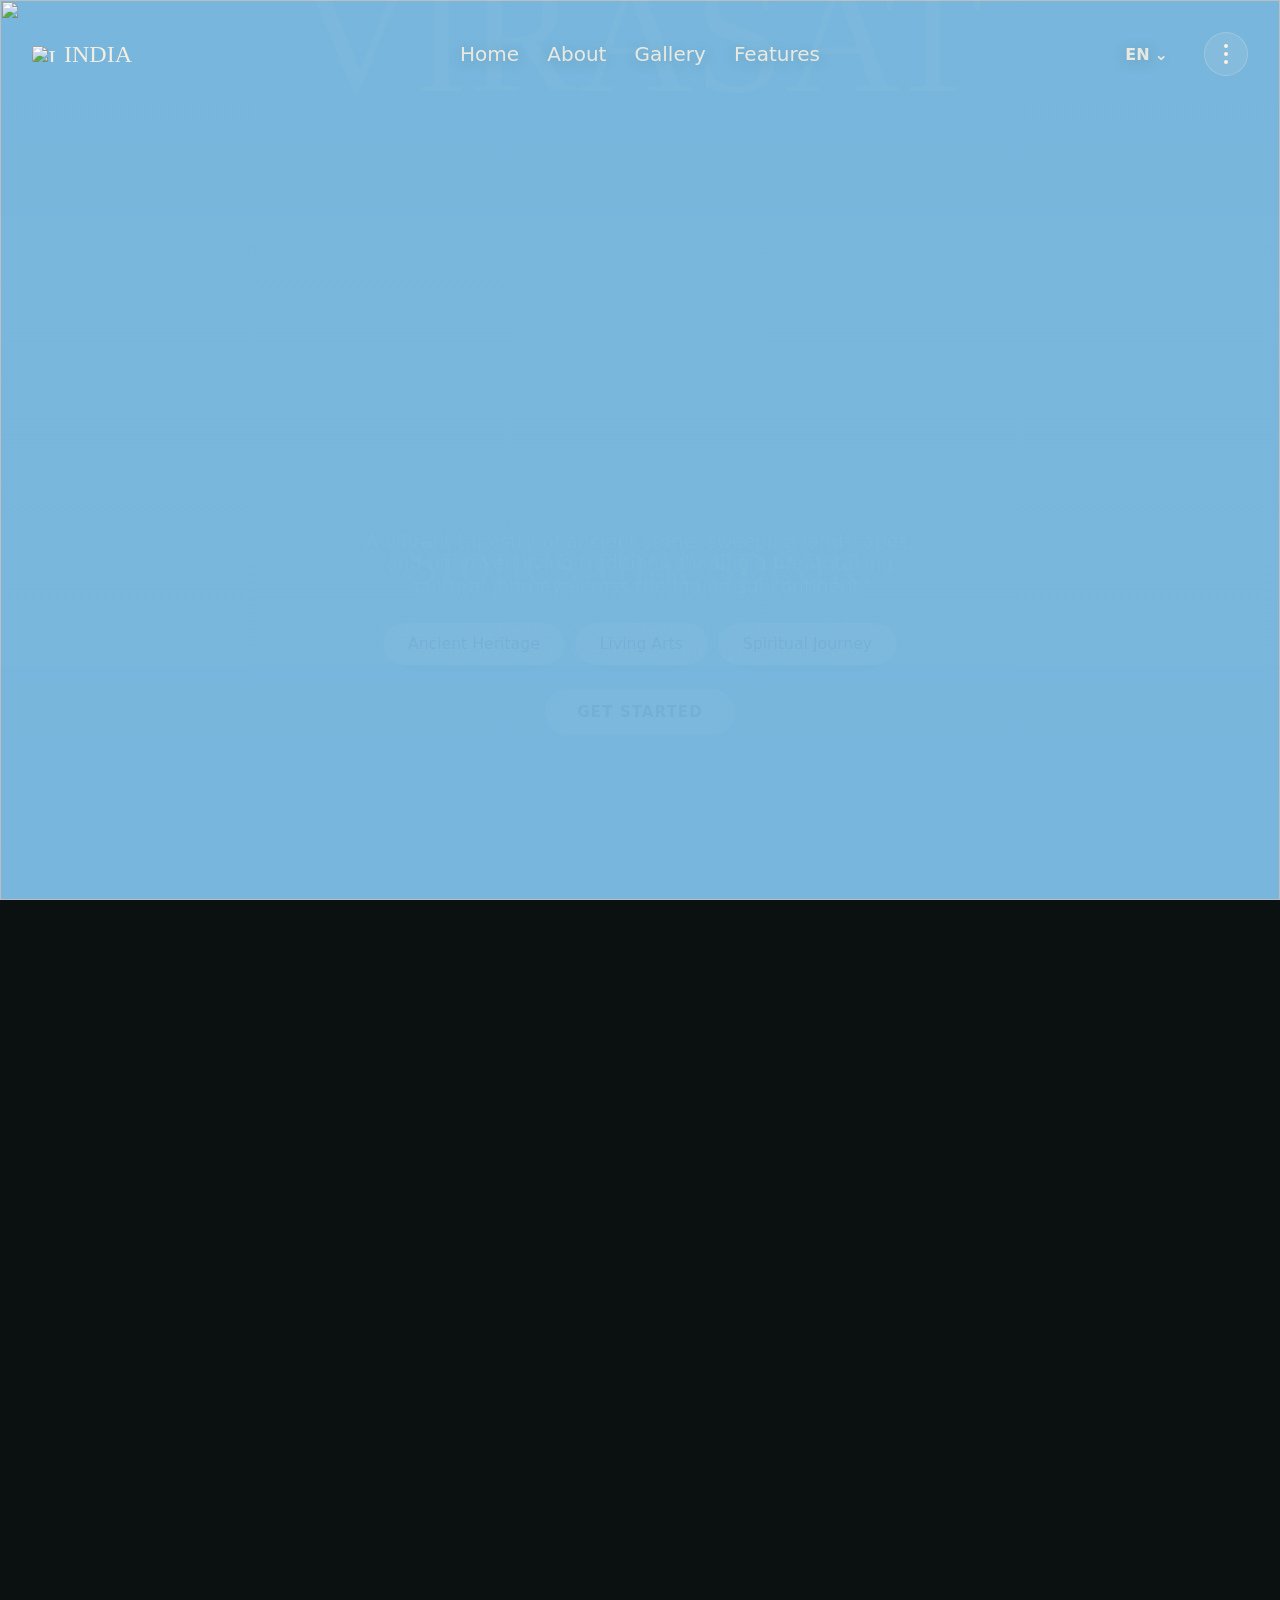
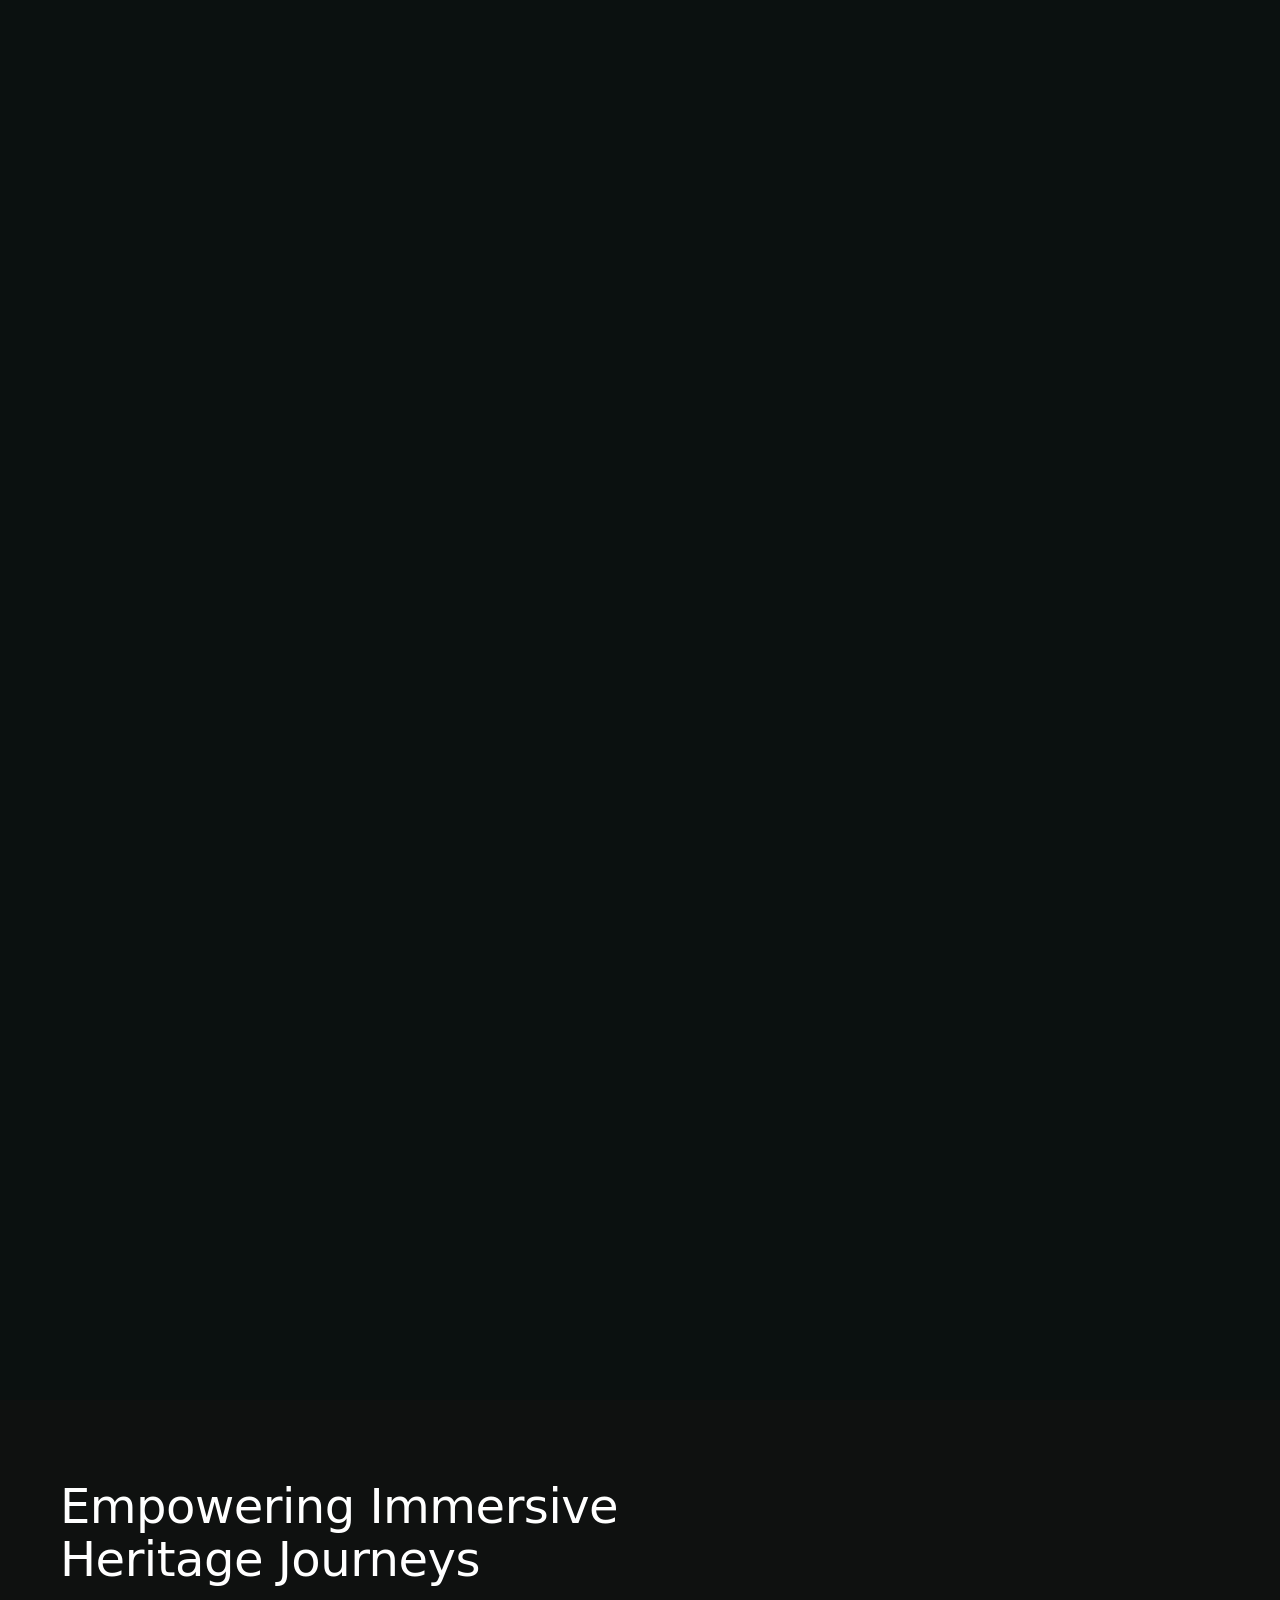
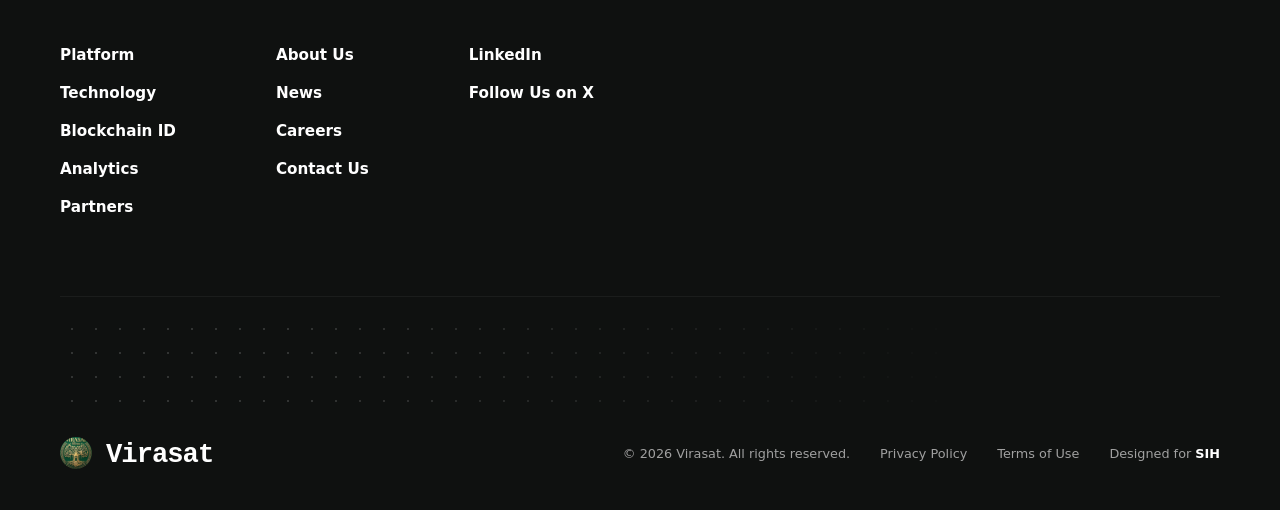
==== commit 63f29966: "Fix CSS variable causing invisible button text" ====
--- a/virasat/index.html
+++ b/virasat/index.html
@@ -7,8 +7,8 @@
   <link rel="icon" type="image/png" href="logo.png?v=2" />
   <link rel="shortcut icon" type="image/png" href="logo.png?v=2" />
   <link rel="apple-touch-icon" href="logo.png?v=2" />
-  <link rel="stylesheet" href="styles.css?v=3" />
-  <script src="script.js?v=3" defer></script>
+  <link rel="stylesheet" href="styles.css?v=4" />
+  <script src="script.js?v=4" defer></script>
 </head>
 <body>
 <div id="app-loading-container">
--- a/virasat/styles.css
+++ b/virasat/styles.css
@@ -330,7 +330,7 @@
 .get-started-btn {
   margin-top: 24px;
   background: var(--paper);
-  color: var(--obsidian);
+  color: var(--ink);
   border: none;
   border-radius: 30px;
   padding: 14px 32px;
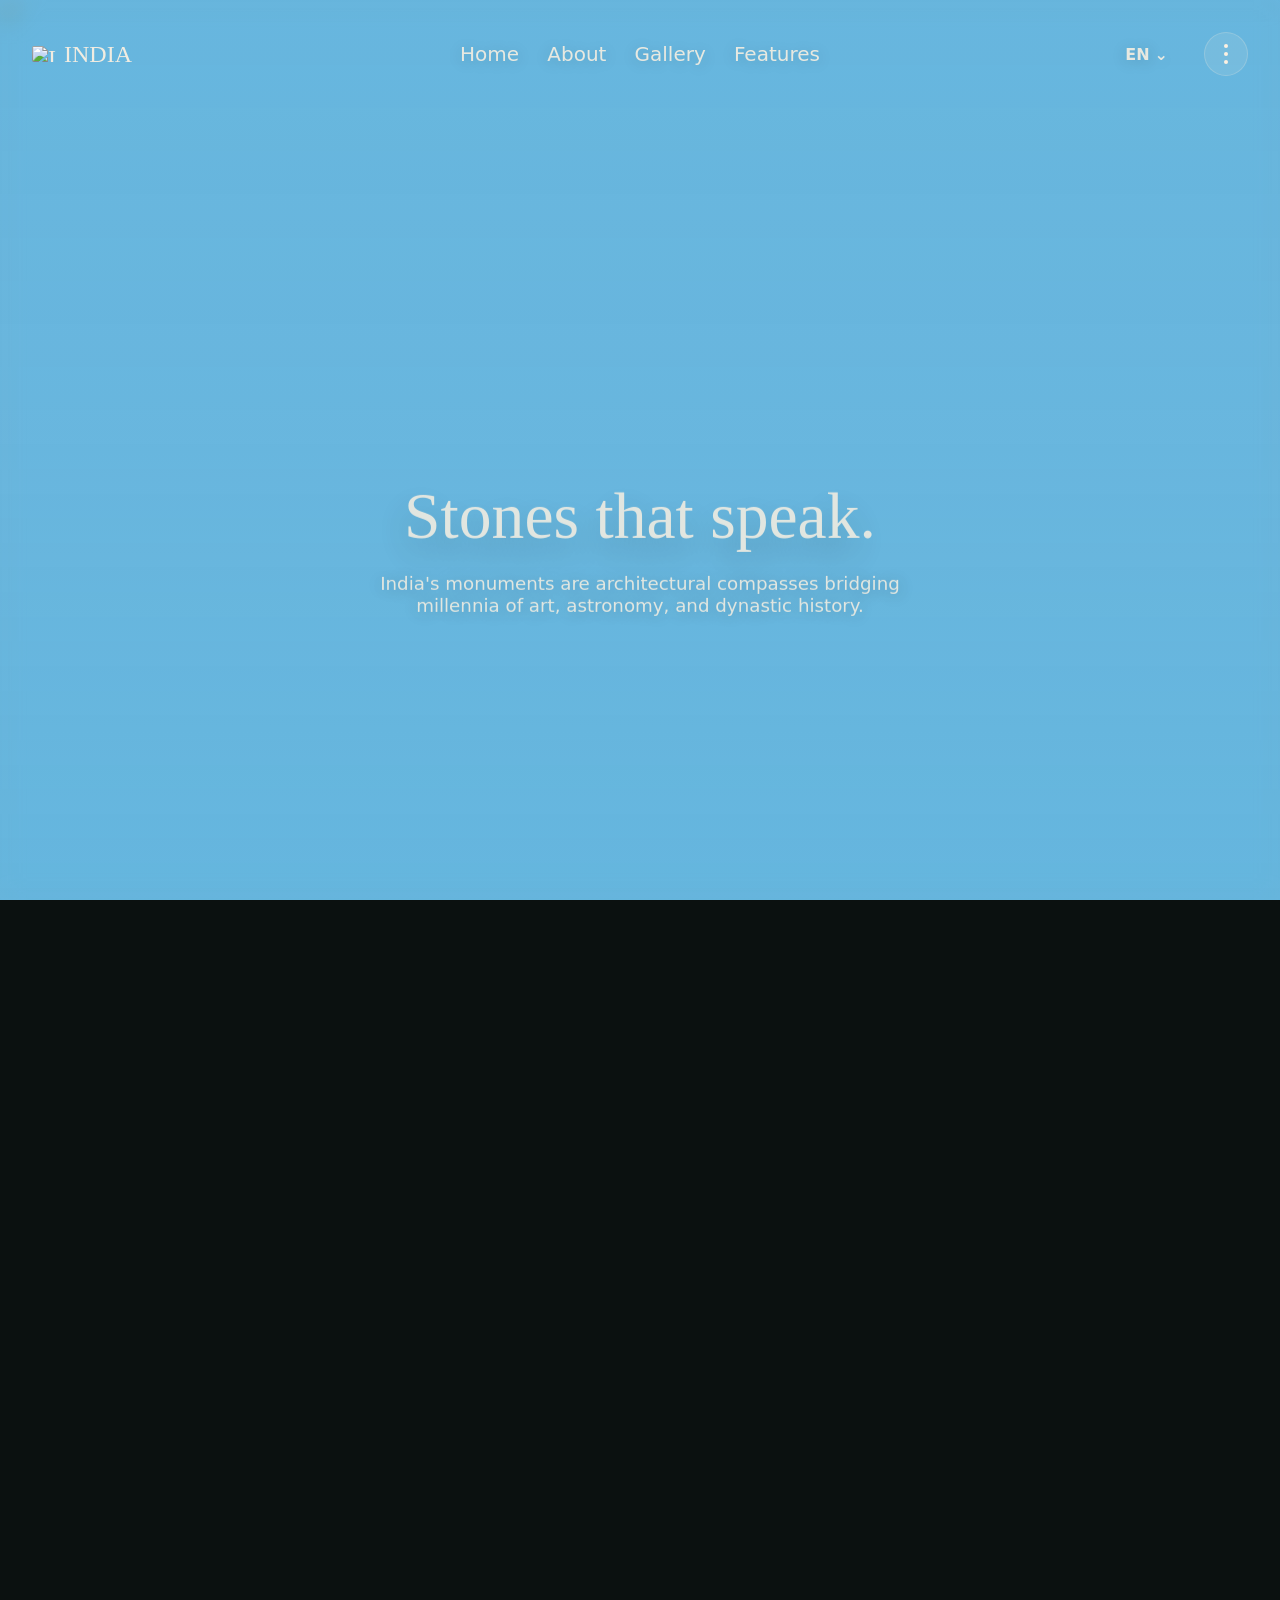
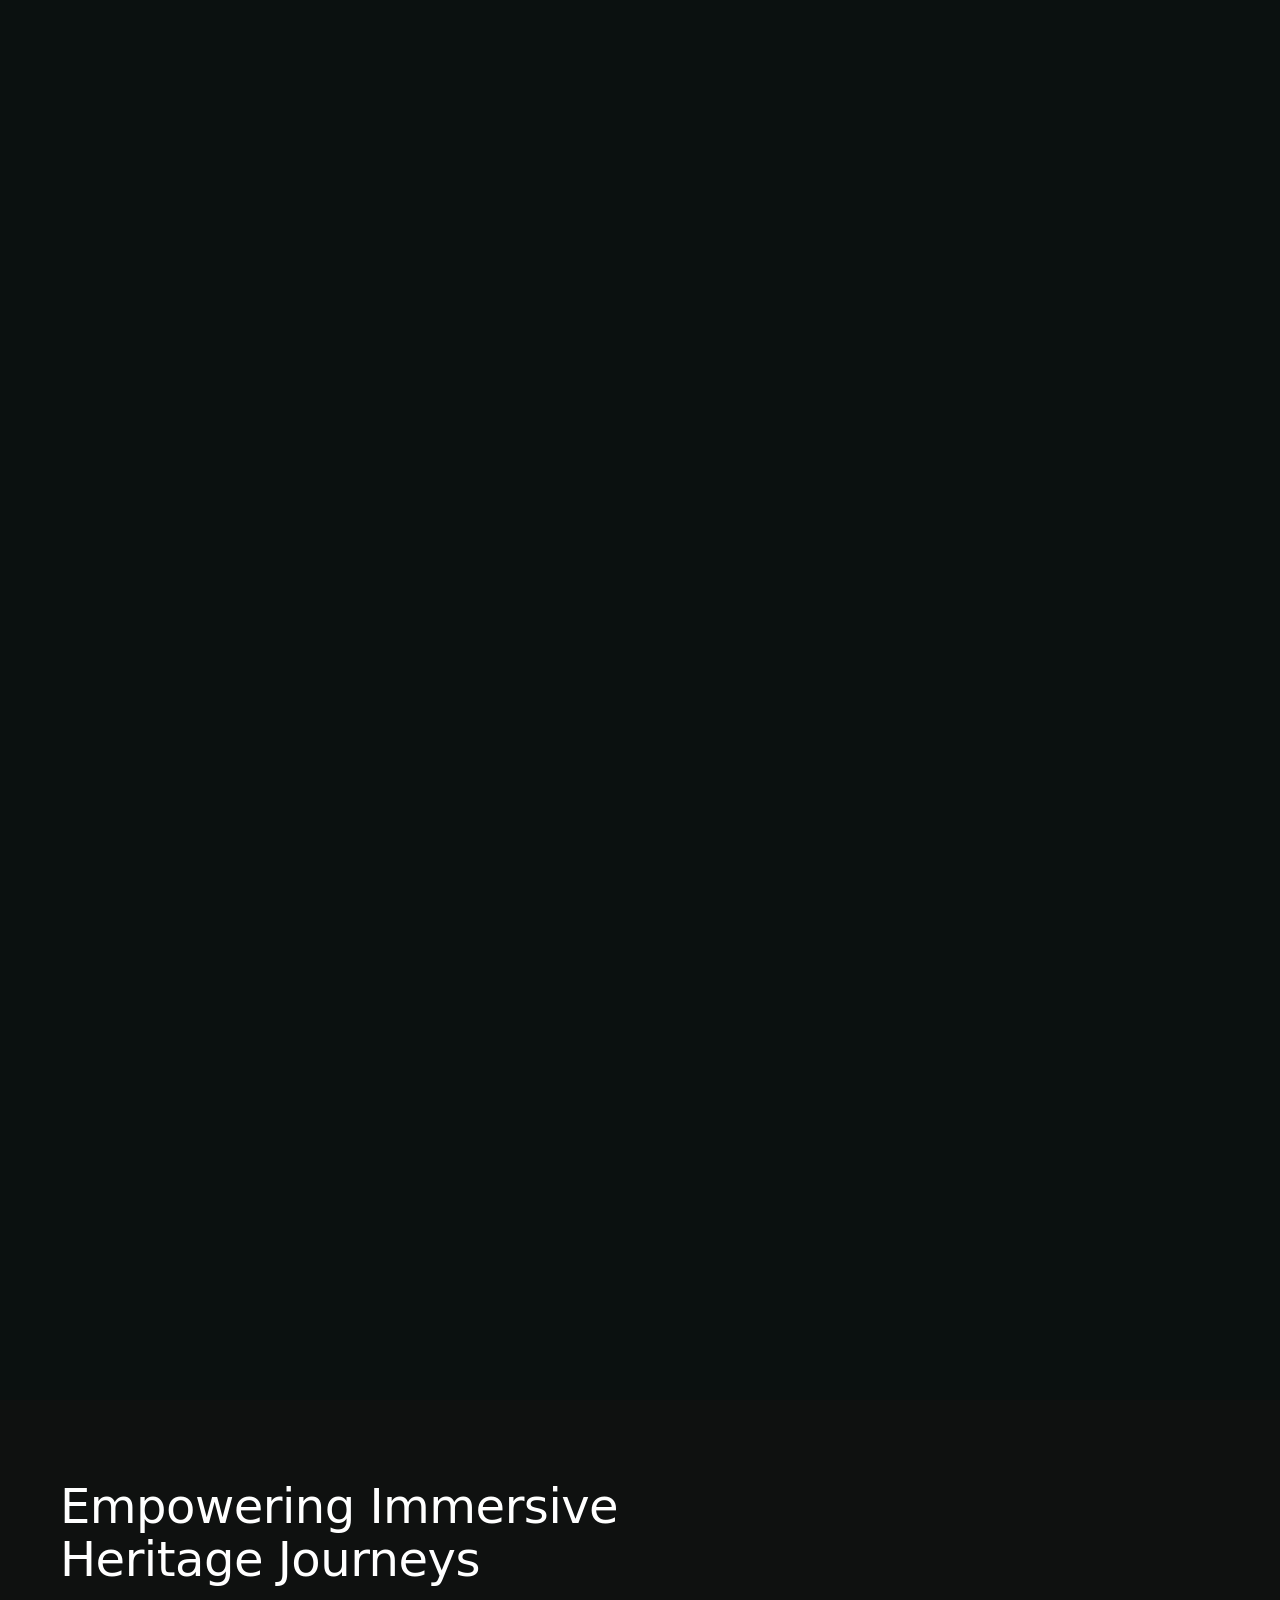
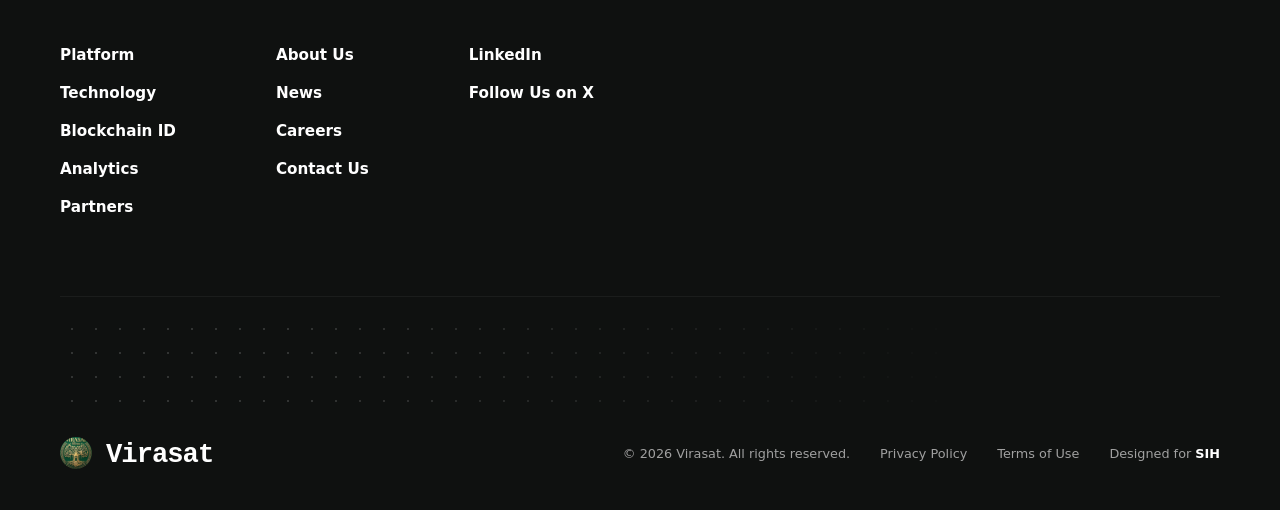
==== commit 8ccd6f50: "Add clip-path reveal animation and stagger typography effects to Auth modal" ====
--- a/virasat/index.html
+++ b/virasat/index.html
@@ -7,8 +7,8 @@
   <link rel="icon" type="image/png" href="logo.png?v=2" />
   <link rel="shortcut icon" type="image/png" href="logo.png?v=2" />
   <link rel="apple-touch-icon" href="logo.png?v=2" />
-  <link rel="stylesheet" href="styles.css?v=4" />
-  <script src="script.js?v=4" defer></script>
+  <link rel="stylesheet" href="styles.css?v=5" />
+  <script src="script.js?v=5" defer></script>
 </head>
 <body>
 <div id="app-loading-container">
@@ -262,7 +262,7 @@
     
     <div class="auth-right">
       <div class="auth-form-container">
-        <img src="https://raft-blast-61784561.figma.site/_assets/v11/8a7f8af50e0ce92ec2e228e7b0b4112178c51cf1.png" alt="Join Virasat" class="auth-image">
+        <img src="https://images.unsplash.com/photo-1600100397608-f010f41cb8ea?auto=format&fit=crop&q=80&w=800" alt="Join Virasat" class="auth-image">
         <h3>Join Virasat</h3>
         <p>Unlock personalized heritage journeys and artifacts.</p>
         
--- a/virasat/styles.css
+++ b/virasat/styles.css
@@ -359,11 +359,13 @@
   font-family: 'Inter', system-ui, sans-serif;
   opacity: 0;
   visibility: hidden;
-  transition: all 0.4s cubic-bezier(0.16, 1, 0.3, 1);
+  clip-path: inset(0 0 100% 0);
+  transition: clip-path 0.7s cubic-bezier(0.77, 0, 0.175, 1), opacity 0.5s ease, visibility 0.7s;
 }
 .auth-modal-overlay.is-open {
   opacity: 1;
   visibility: visible;
+  clip-path: inset(0 0 0 0);
 }
 
 .auth-modal-header {
@@ -421,11 +423,21 @@
   color: #fff;
   line-height: 1;
   letter-spacing: -2px;
-  transition: opacity 0.3s;
+  opacity: 0;
+  transform: translateY(30px);
+  transition: opacity 0.4s ease, transform 0.4s ease;
 }
 .auth-nav a:hover {
-  opacity: 0.6;
-}
+  opacity: 0.6 !important;
+}
+.auth-modal-overlay.is-open .auth-nav a {
+  opacity: 1;
+  transform: translateY(0);
+}
+.auth-modal-overlay.is-open .auth-nav a:nth-child(1) { transition-delay: 0.3s; }
+.auth-modal-overlay.is-open .auth-nav a:nth-child(2) { transition-delay: 0.4s; }
+.auth-modal-overlay.is-open .auth-nav a:nth-child(3) { transition-delay: 0.5s; }
+.auth-modal-overlay.is-open .auth-nav a:nth-child(4) { transition-delay: 0.6s; }
 
 .auth-form-container {
   display: flex;
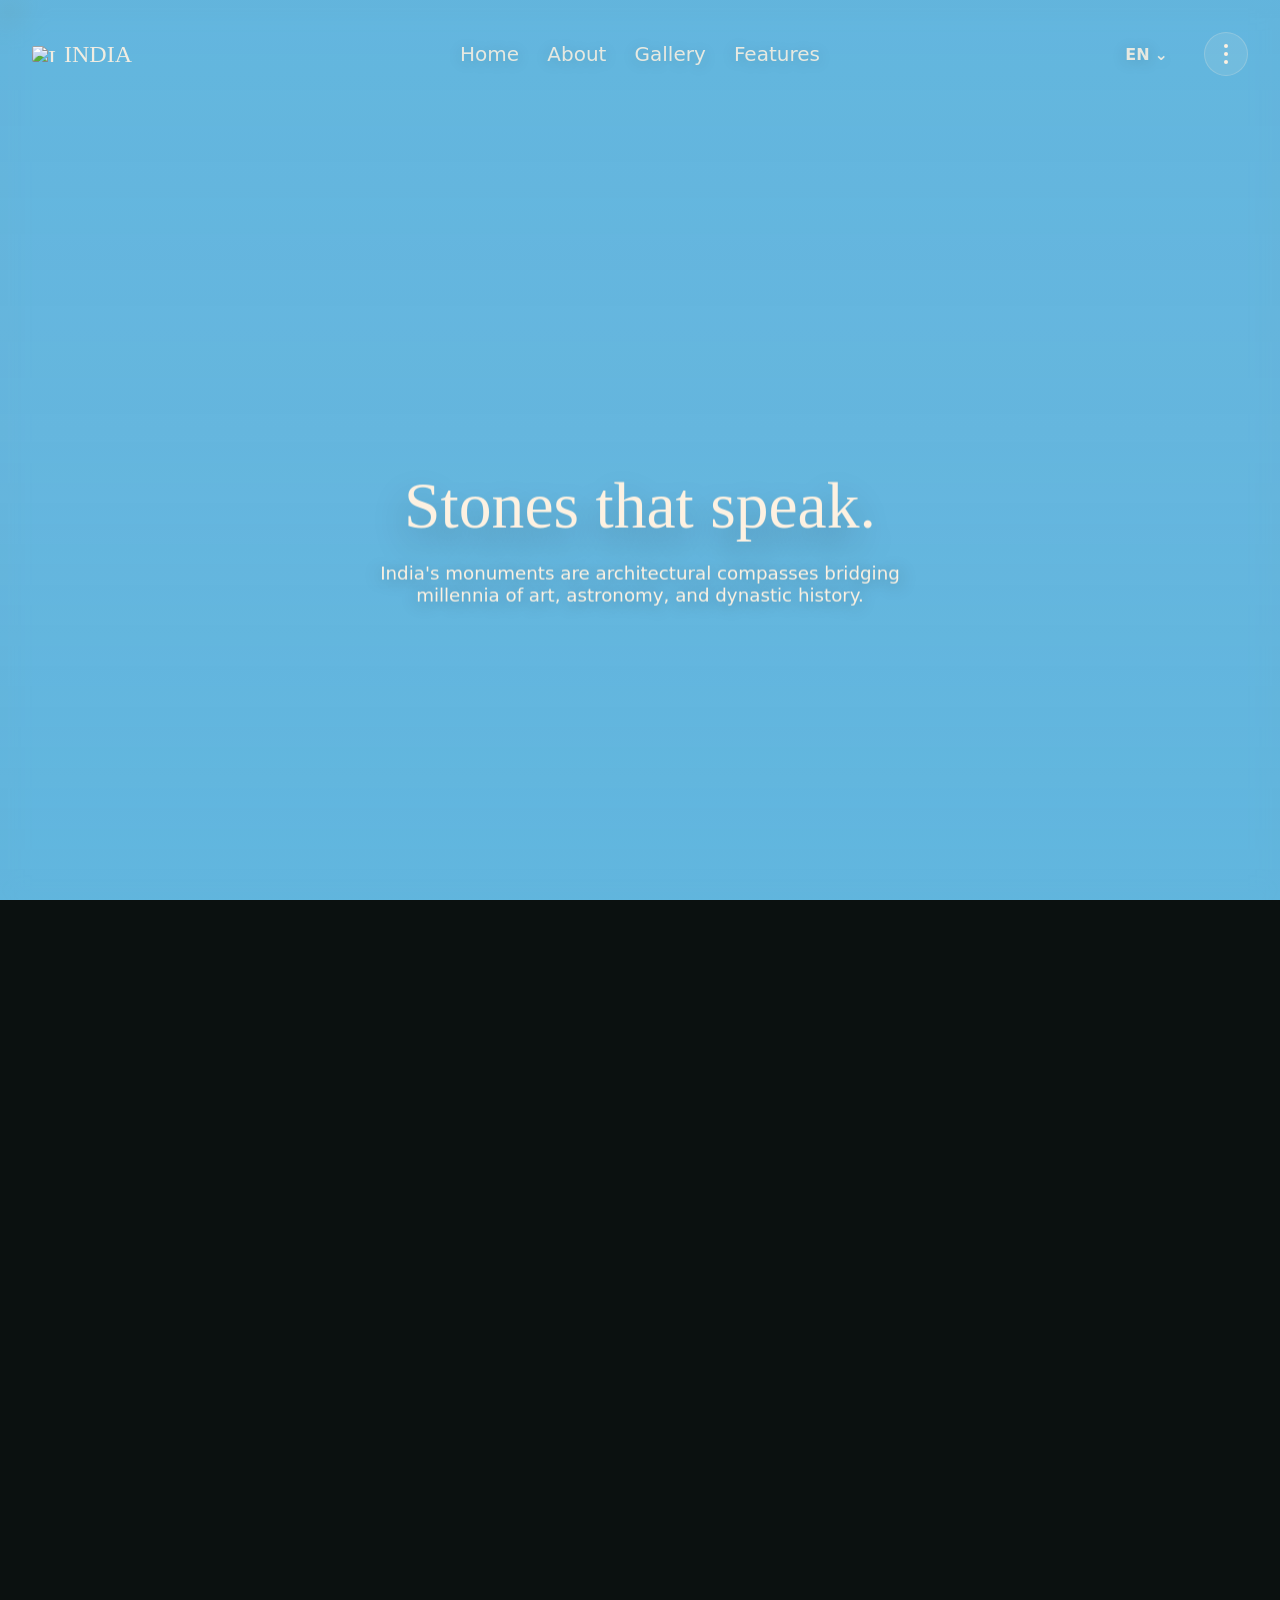
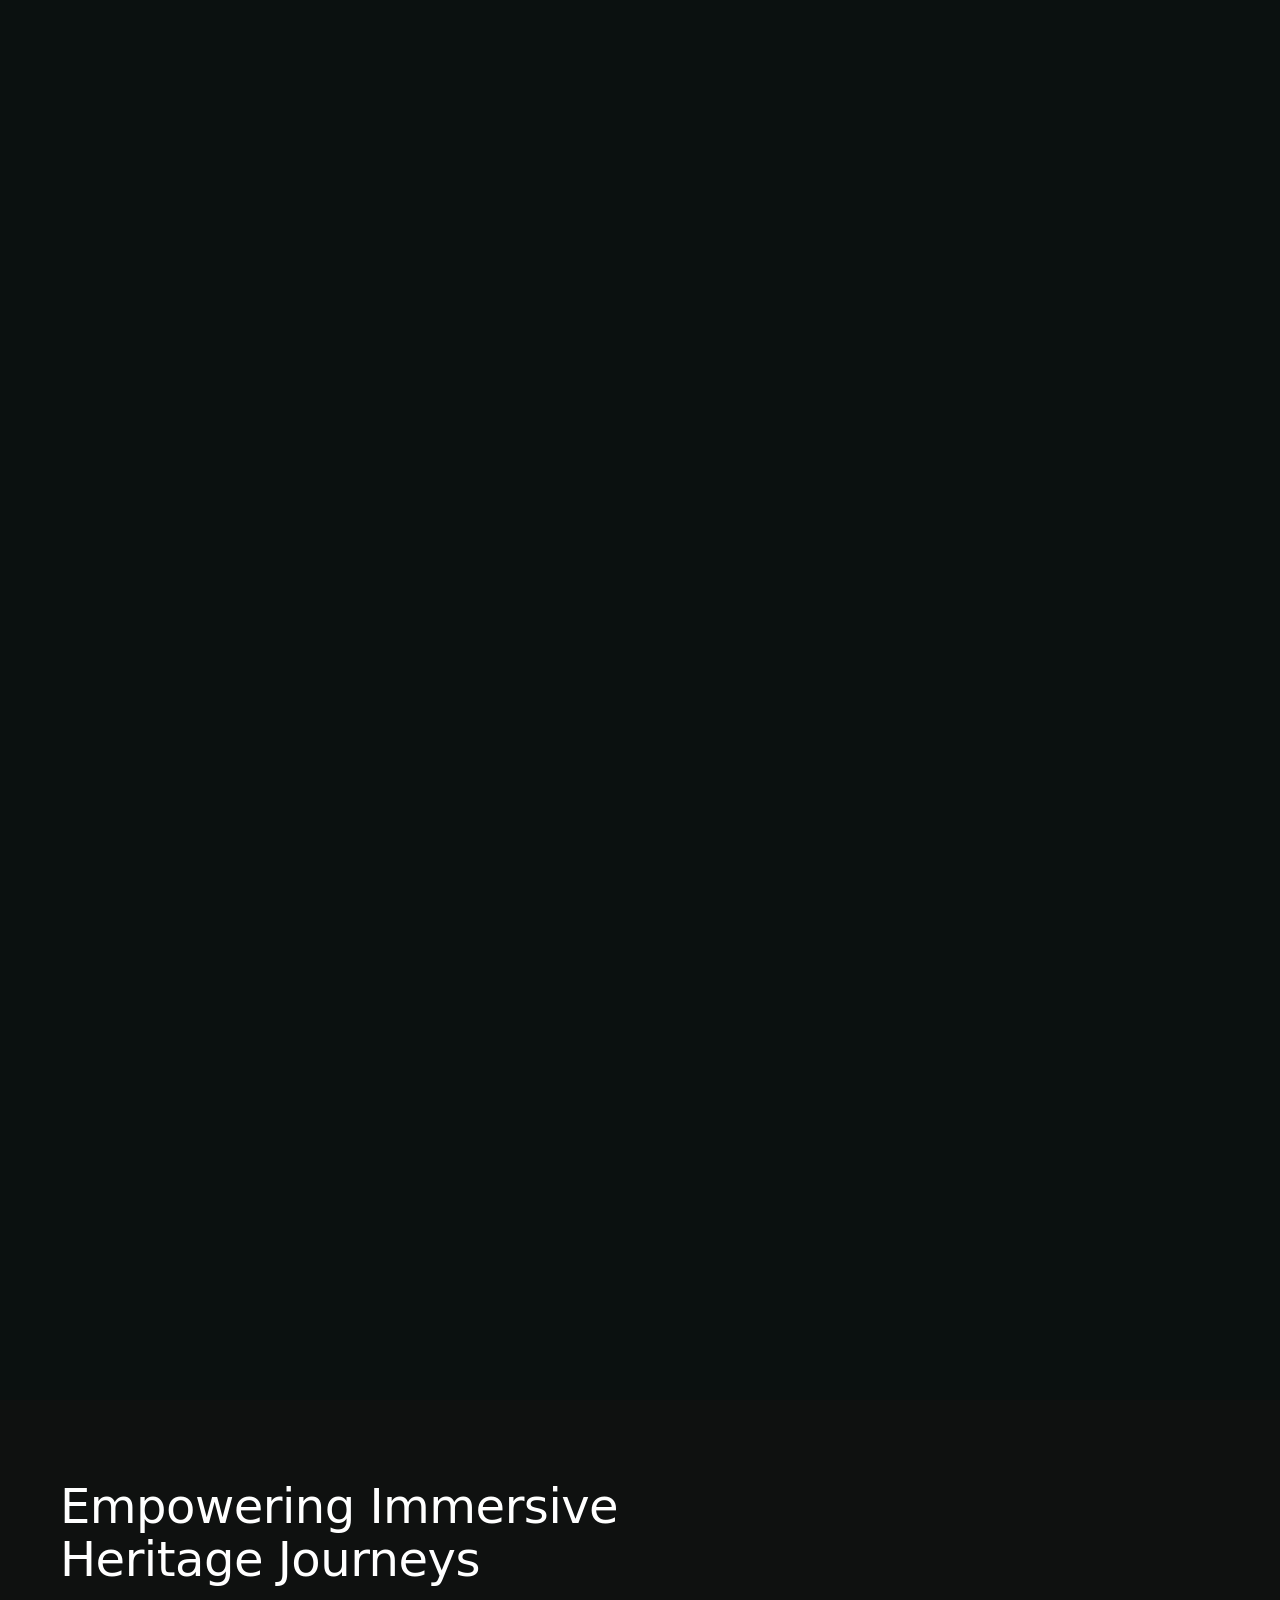
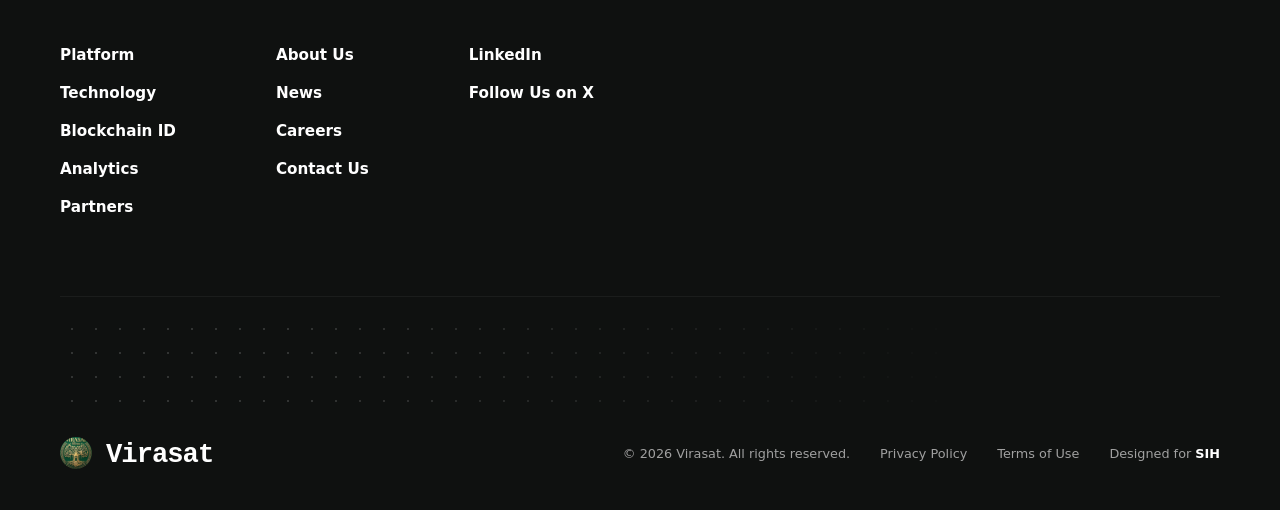
==== commit e9f17ba8: "Swap broken Unsplash image for a reliable Wikimedia image" ====
--- a/virasat/index.html
+++ b/virasat/index.html
@@ -7,8 +7,8 @@
   <link rel="icon" type="image/png" href="logo.png?v=2" />
   <link rel="shortcut icon" type="image/png" href="logo.png?v=2" />
   <link rel="apple-touch-icon" href="logo.png?v=2" />
-  <link rel="stylesheet" href="styles.css?v=5" />
-  <script src="script.js?v=5" defer></script>
+  <link rel="stylesheet" href="styles.css?v=6" />
+  <script src="script.js?v=6" defer></script>
 </head>
 <body>
 <div id="app-loading-container">
@@ -262,7 +262,7 @@
     
     <div class="auth-right">
       <div class="auth-form-container">
-        <img src="https://images.unsplash.com/photo-1600100397608-f010f41cb8ea?auto=format&fit=crop&q=80&w=800" alt="Join Virasat" class="auth-image">
+        <img src="https://upload.wikimedia.org/wikipedia/commons/thumb/b/bd/Taj_Mahal%2C_Agra%2C_India_edit3.jpg/800px-Taj_Mahal%2C_Agra%2C_India_edit3.jpg" alt="Join Virasat" class="auth-image" style="border-radius: 8px;">
         <h3>Join Virasat</h3>
         <p>Unlock personalized heritage journeys and artifacts.</p>
         
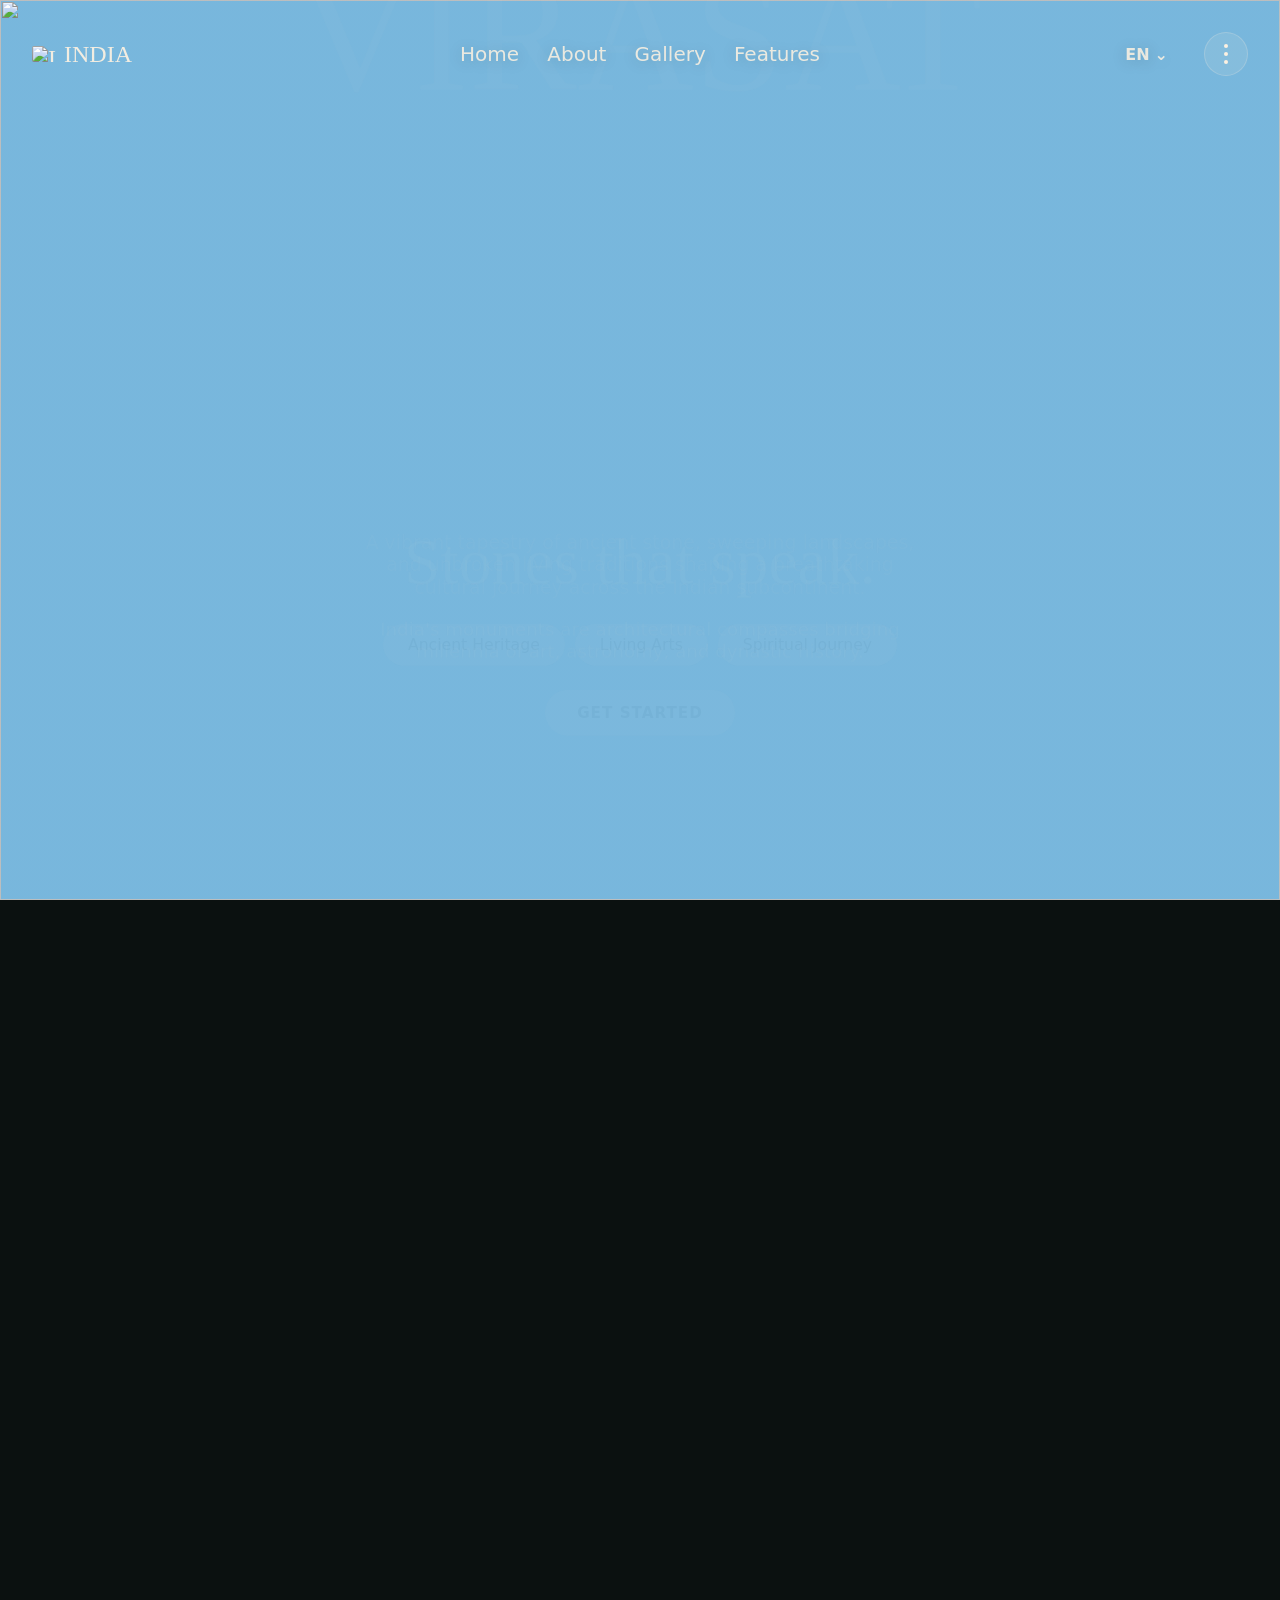
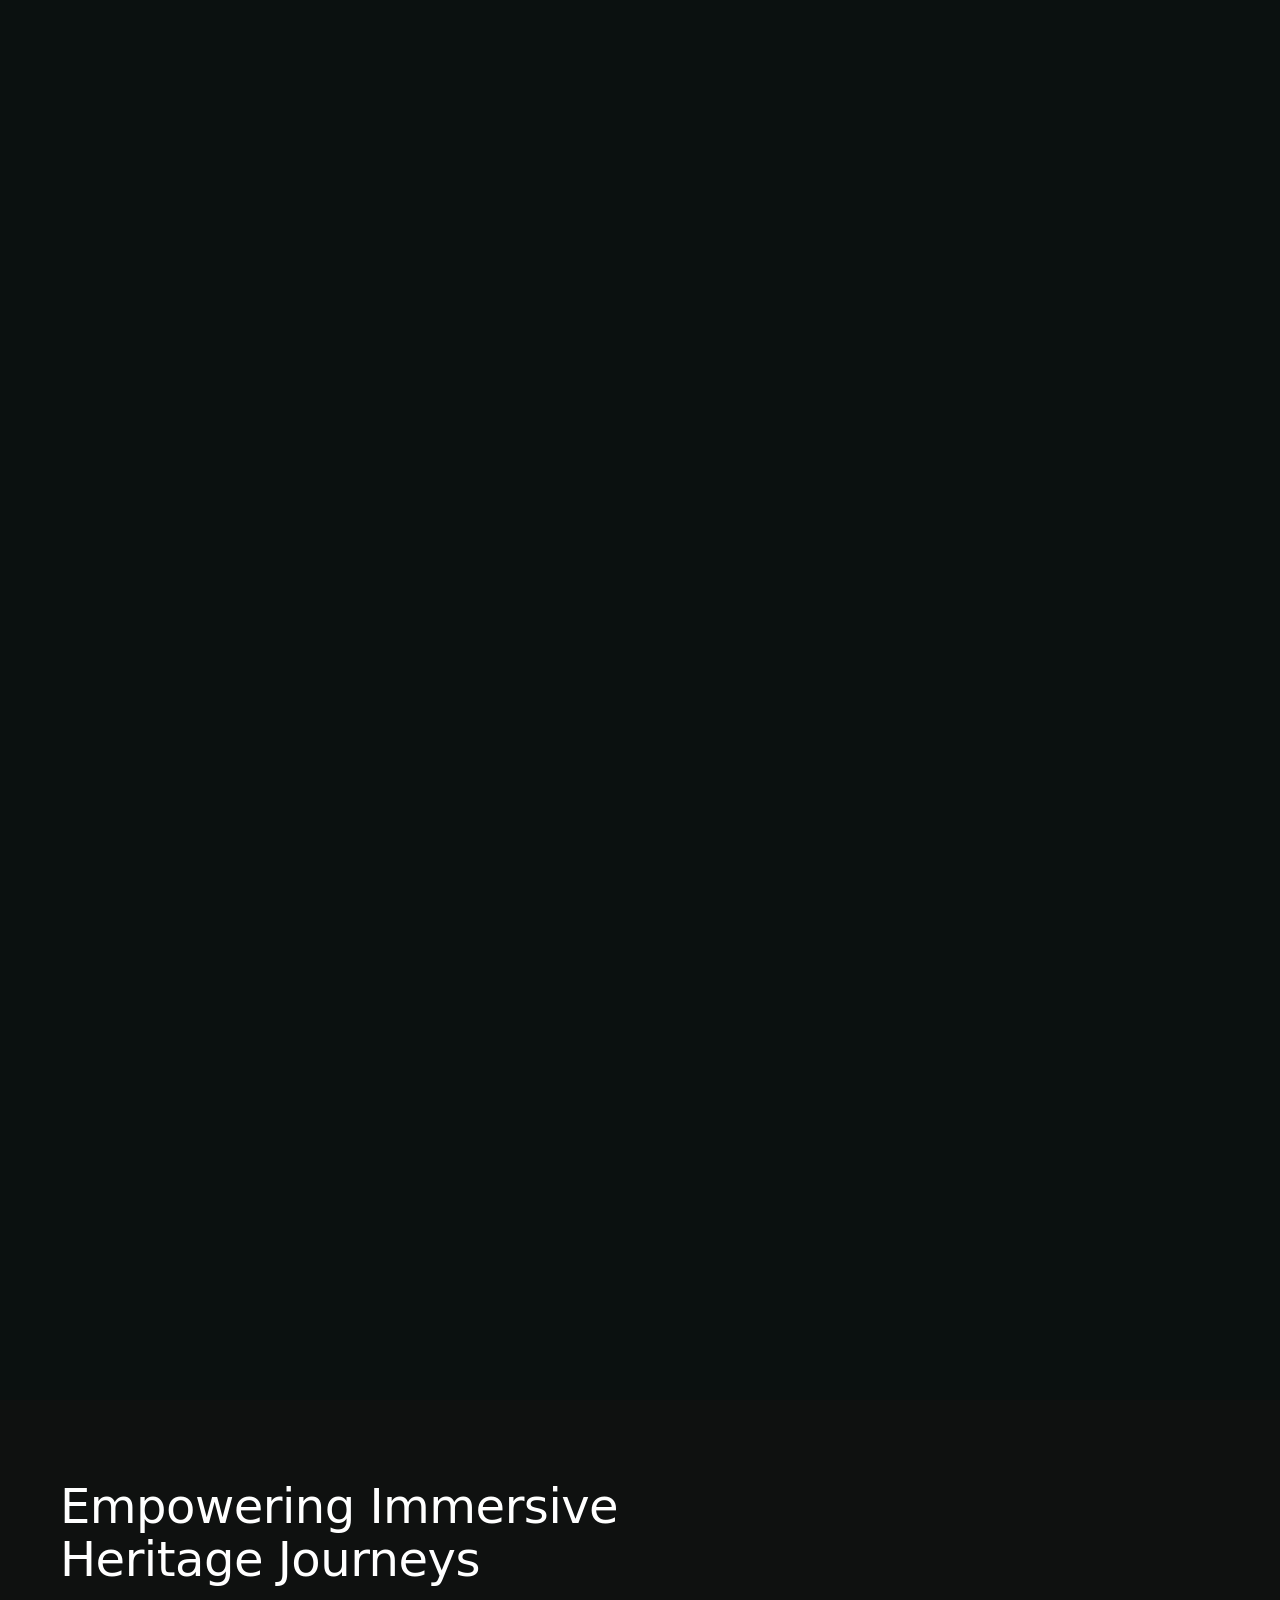
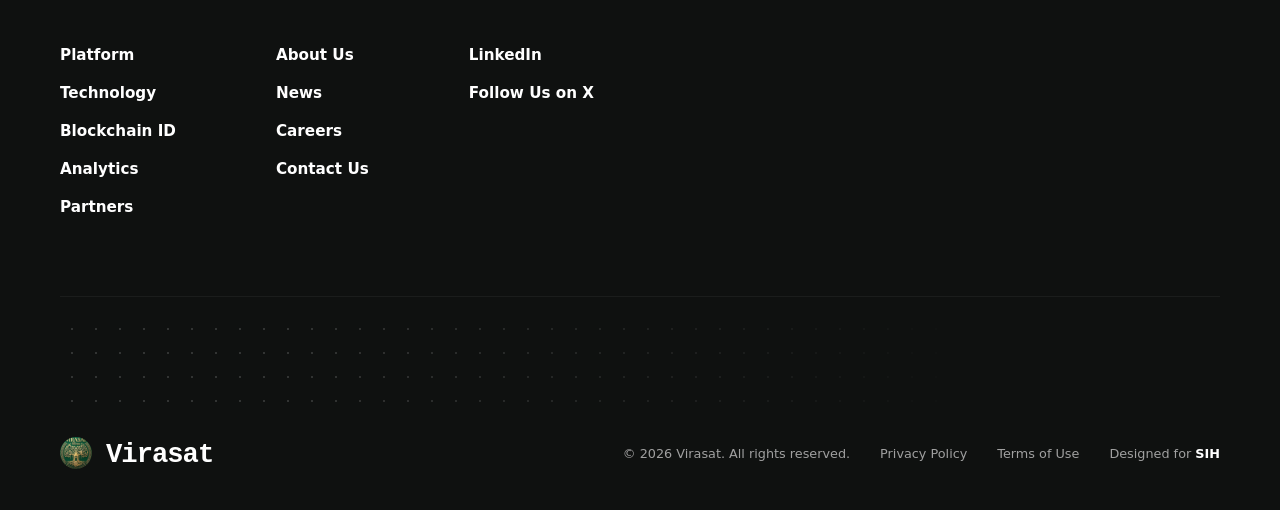
==== commit 4ef665a8: "Replace solid black modal background with translucent deep green glassmorphism" ====
--- a/virasat/index.html
+++ b/virasat/index.html
@@ -7,8 +7,8 @@
   <link rel="icon" type="image/png" href="logo.png?v=2" />
   <link rel="shortcut icon" type="image/png" href="logo.png?v=2" />
   <link rel="apple-touch-icon" href="logo.png?v=2" />
-  <link rel="stylesheet" href="styles.css?v=6" />
-  <script src="script.js?v=6" defer></script>
+  <link rel="stylesheet" href="styles.css?v=8" />
+  <script src="script.js?v=8" defer></script>
 </head>
 <body>
 <div id="app-loading-container">
@@ -262,7 +262,7 @@
     
     <div class="auth-right">
       <div class="auth-form-container">
-        <img src="https://upload.wikimedia.org/wikipedia/commons/thumb/b/bd/Taj_Mahal%2C_Agra%2C_India_edit3.jpg/800px-Taj_Mahal%2C_Agra%2C_India_edit3.jpg" alt="Join Virasat" class="auth-image" style="border-radius: 8px;">
+        <img src="https://raft-blast-61784561.figma.site/_assets/v11/8a7f8af50e0ce92ec2e228e7b0b4112178c51cf1.png" alt="Join Virasat" class="auth-image" style="background: rgba(255,255,255,0.02); padding: 20px; border-radius: 4px; object-fit: contain; border: 1px solid rgba(255,255,255,0.05);">
         <h3>Join Virasat</h3>
         <p>Unlock personalized heritage journeys and artifacts.</p>
         
--- a/virasat/styles.css
+++ b/virasat/styles.css
@@ -350,7 +350,9 @@
 .auth-modal-overlay {
   position: fixed;
   inset: 0;
-  background-color: #0d0d0d;
+  background-color: rgba(17, 26, 24, 0.65);
+  backdrop-filter: blur(36px) saturate(140%);
+  -webkit-backdrop-filter: blur(36px) saturate(140%);
   color: #fdf1e1;
   z-index: 2000;
   display: flex;
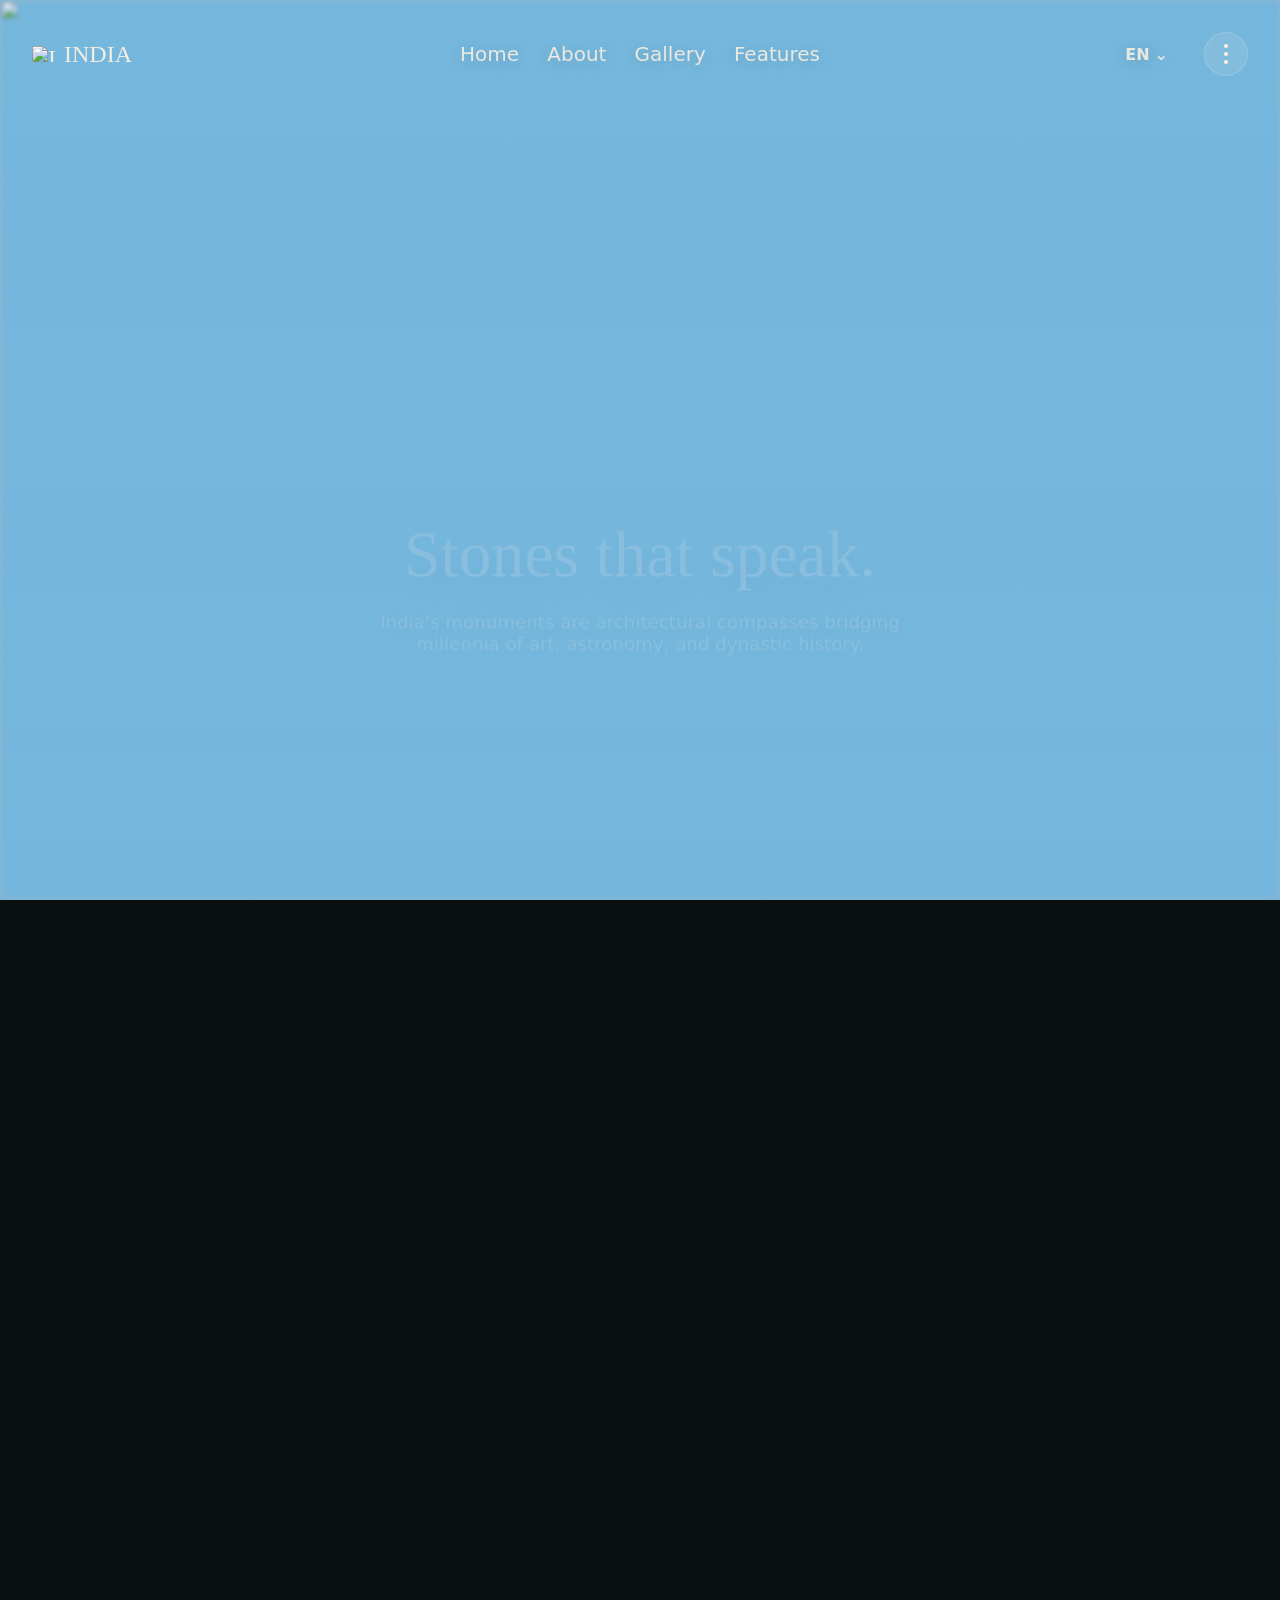
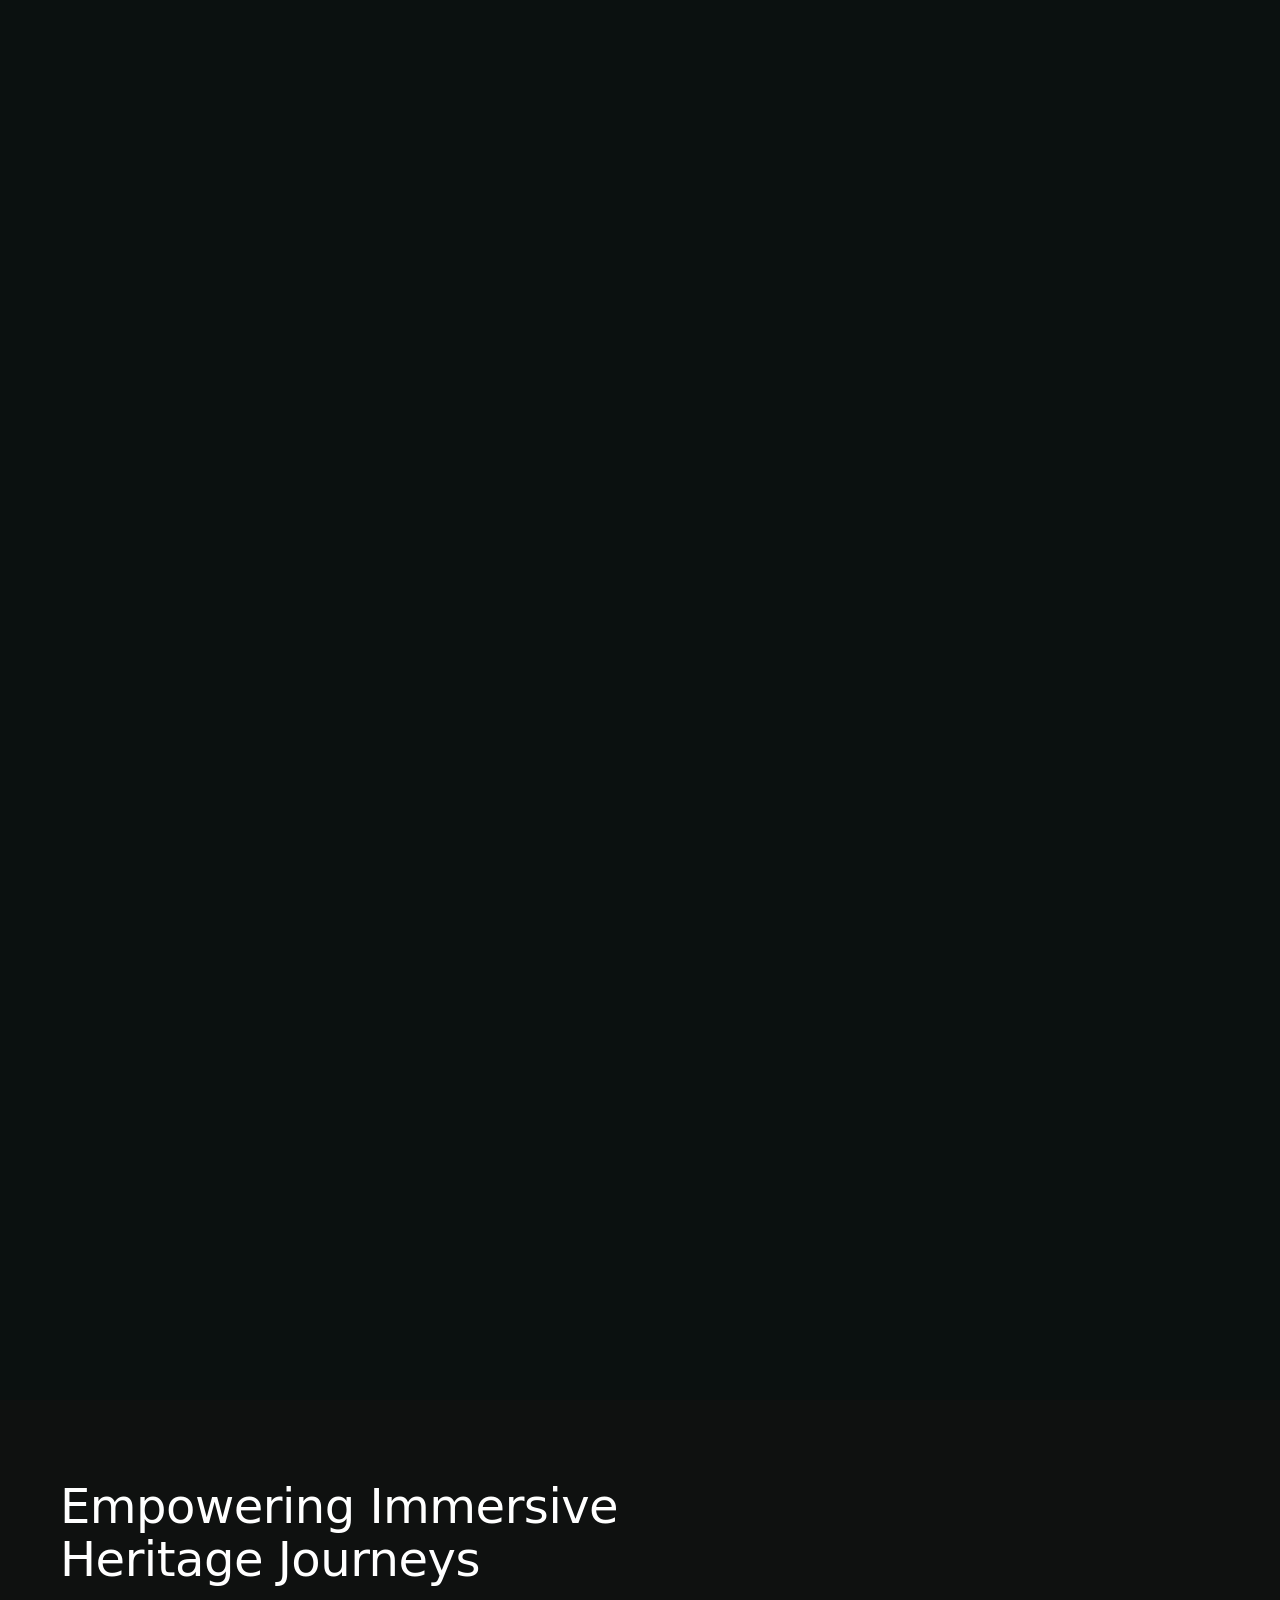
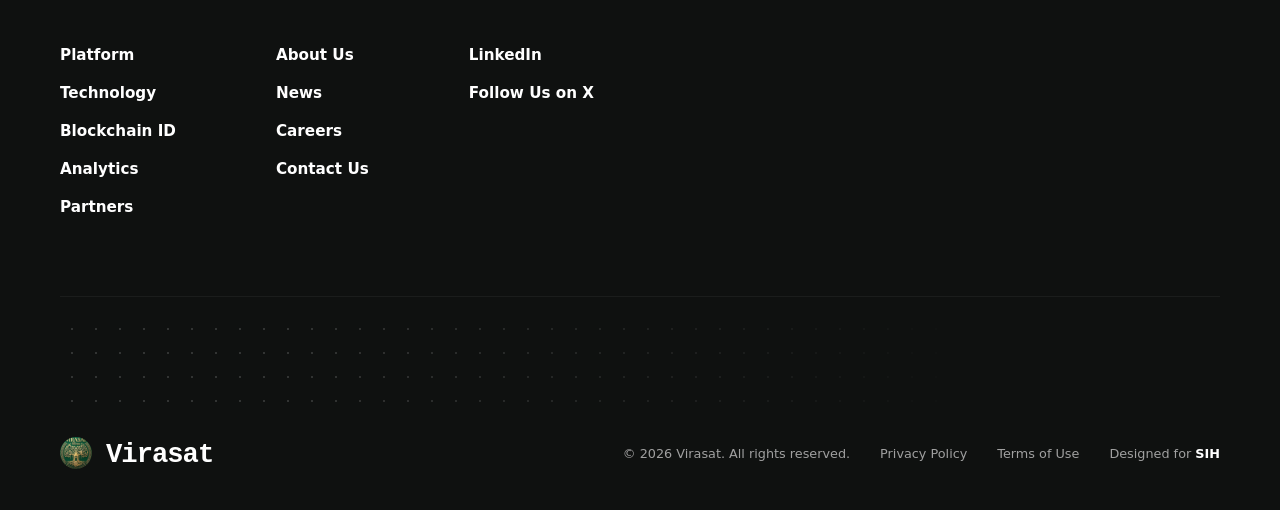
==== commit 27c11980: "Inject translation logic and hooks into Auth modal to fully support Hindi, Kannada, Punjabi, and Har" ====
--- a/virasat/index.html
+++ b/virasat/index.html
@@ -7,8 +7,8 @@
   <link rel="icon" type="image/png" href="logo.png?v=2" />
   <link rel="shortcut icon" type="image/png" href="logo.png?v=2" />
   <link rel="apple-touch-icon" href="logo.png?v=2" />
-  <link rel="stylesheet" href="styles.css?v=8" />
-  <script src="script.js?v=8" defer></script>
+  <link rel="stylesheet" href="styles.css?v=9" />
+  <script src="script.js?v=9" defer></script>
 </head>
 <body>
 <div id="app-loading-container">
@@ -247,28 +247,28 @@
 <div class="auth-modal-overlay" id="auth-modal">
   <div class="auth-modal-header">
     <div class="auth-logo">VIRASAT</div>
-    <button class="auth-close-btn" id="close-auth">[ CLOSE ]</button>
+    <button class="auth-close-btn" id="close-auth" data-i18n="authClose">[ CLOSE ]</button>
   </div>
   
   <div class="auth-modal-content">
     <div class="auth-left">
       <nav class="auth-nav">
-        <a href="#">Work</a>
-        <a href="#">Studio</a>
-        <a href="#">Lab</a>
-        <a href="#">Contact</a>
+        <a href="#" data-i18n="authWork">Work</a>
+        <a href="#" data-i18n="authStudio">Studio</a>
+        <a href="#" data-i18n="authLab">Lab</a>
+        <a href="#" data-i18n="authContact">Contact</a>
       </nav>
     </div>
     
     <div class="auth-right">
       <div class="auth-form-container">
         <img src="https://raft-blast-61784561.figma.site/_assets/v11/8a7f8af50e0ce92ec2e228e7b0b4112178c51cf1.png" alt="Join Virasat" class="auth-image" style="background: rgba(255,255,255,0.02); padding: 20px; border-radius: 4px; object-fit: contain; border: 1px solid rgba(255,255,255,0.05);">
-        <h3>Join Virasat</h3>
-        <p>Unlock personalized heritage journeys and artifacts.</p>
+        <h3 data-i18n="authJoinTitle">Join Virasat</h3>
+        <p data-i18n="authJoinDesc">Unlock personalized heritage journeys and artifacts.</p>
         
         <form class="auth-form" onsubmit="event.preventDefault();">
           <div class="input-group">
-            <input type="email" placeholder="EMAIL ADDRESS" required>
+            <input type="email" placeholder="EMAIL ADDRESS" required data-i18n="authEmail">
             <button type="submit" aria-label="Submit">
               <svg width="20" height="20" viewBox="0 0 24 24" fill="none" stroke="currentColor" stroke-width="2" stroke-linecap="round" stroke-linejoin="round"><line x1="22" y1="2" x2="11" y2="13"></line><polygon points="22 2 15 22 11 13 2 9 22 2"></polygon></svg>
             </button>
@@ -278,11 +278,11 @@
         <div class="auth-cookie-notice">
           <div class="cookie-icon">🏛️</div>
           <div class="cookie-text">
-            <strong>A long time ago, in a browser far far away...</strong>
-            <p>We use cookies to understand how the site performs – nothing sinister, no dark side stuff.</p>
+            <strong data-i18n="authCookieTitle">A long time ago, in a browser far far away...</strong>
+            <p data-i18n="authCookieDesc">We use cookies to understand how the site performs – nothing sinister, no dark side stuff.</p>
             <div class="cookie-actions">
-              <span class="cookie-accept">MAY THE COOKIES BE WITH YOU</span>
-              <span class="cookie-decline">I'LL PASS, THANKS</span>
+              <span class="cookie-accept" data-i18n="authCookieAccept">MAY THE COOKIES BE WITH YOU</span>
+              <span class="cookie-decline" data-i18n="authCookieDecline">I'LL PASS, THANKS</span>
             </div>
           </div>
         </div>
@@ -292,8 +292,8 @@
   
   <div class="auth-modal-footer">
     <div class="auth-footer-links">
-      <a href="#">PRIVACY POLICY</a>
-      <a href="#">SUPPORT</a>
+      <a href="#" data-i18n="authPrivacy">PRIVACY POLICY</a>
+      <a href="#" data-i18n="authSupport">SUPPORT</a>
     </div>
     <div class="auth-footer-copyright">
       © 2026 VIRASAT PLATFORM. ALL RIGHTS RESERVED.
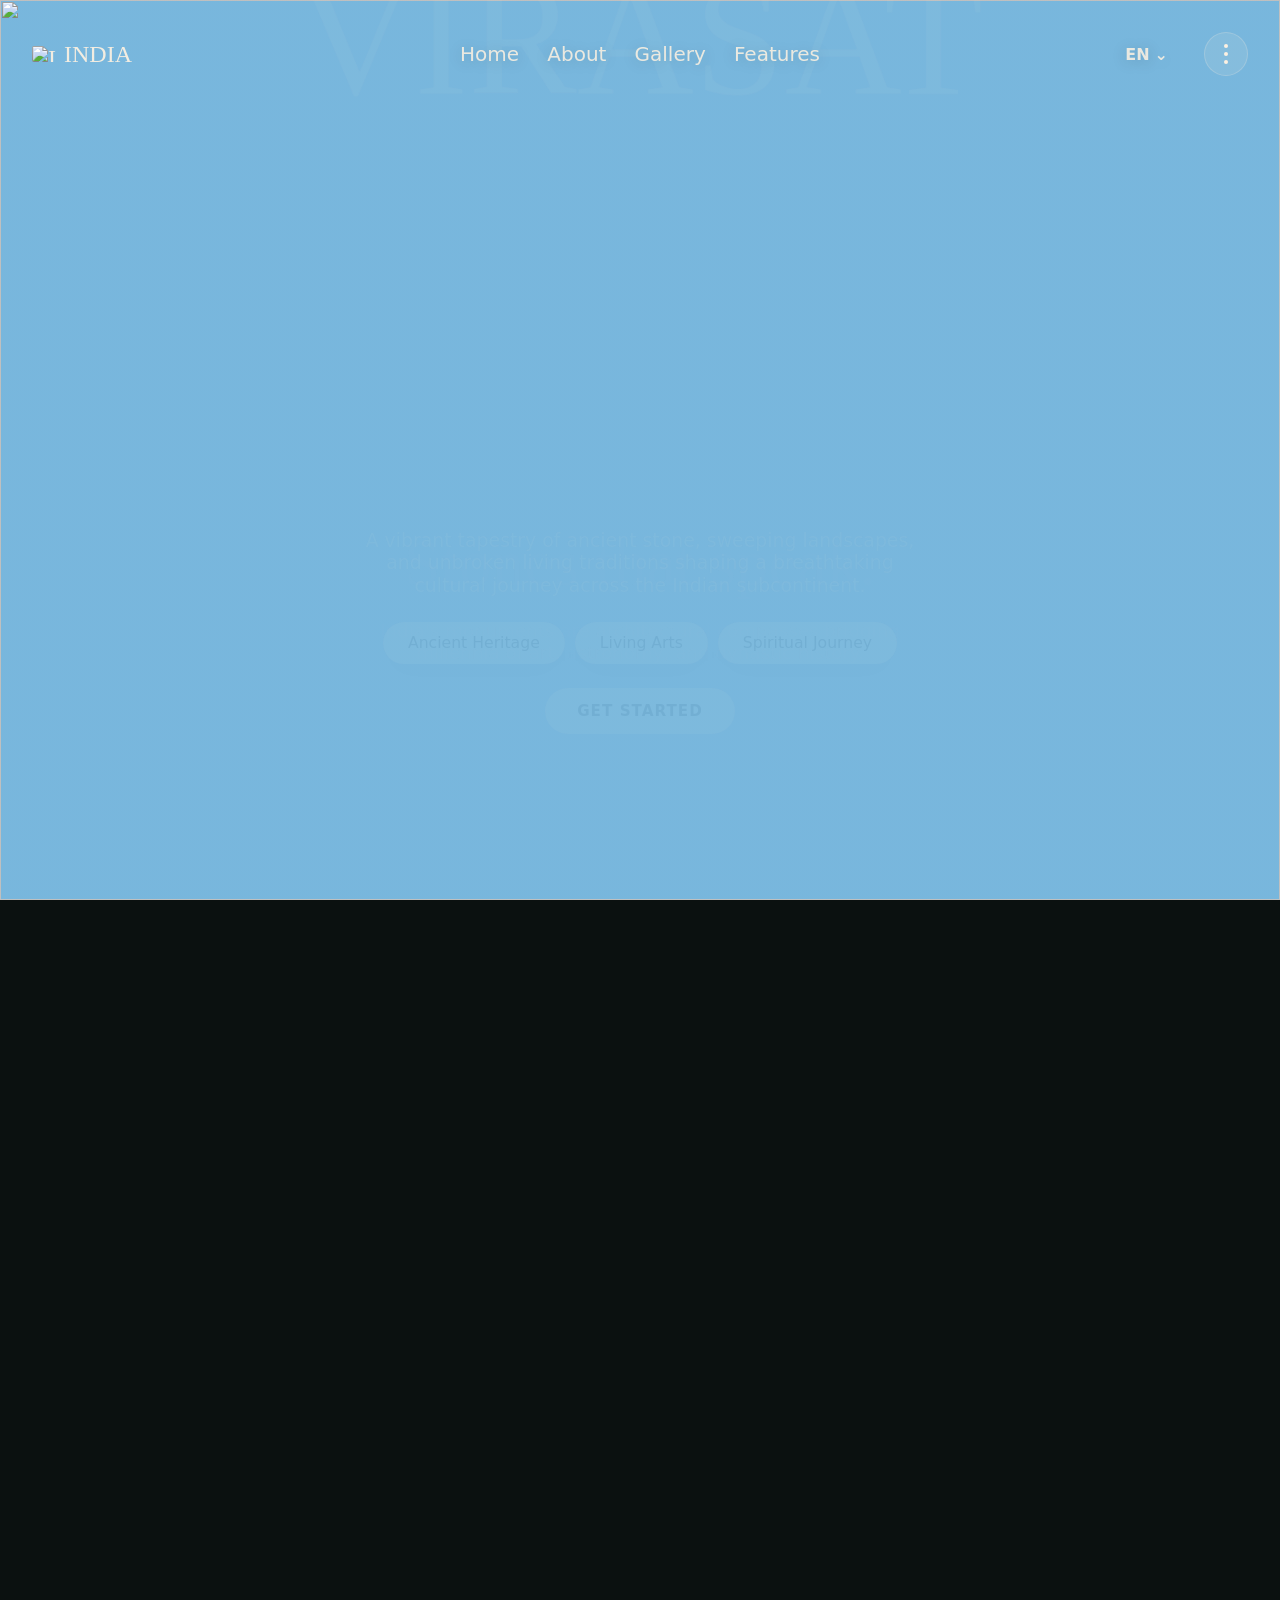
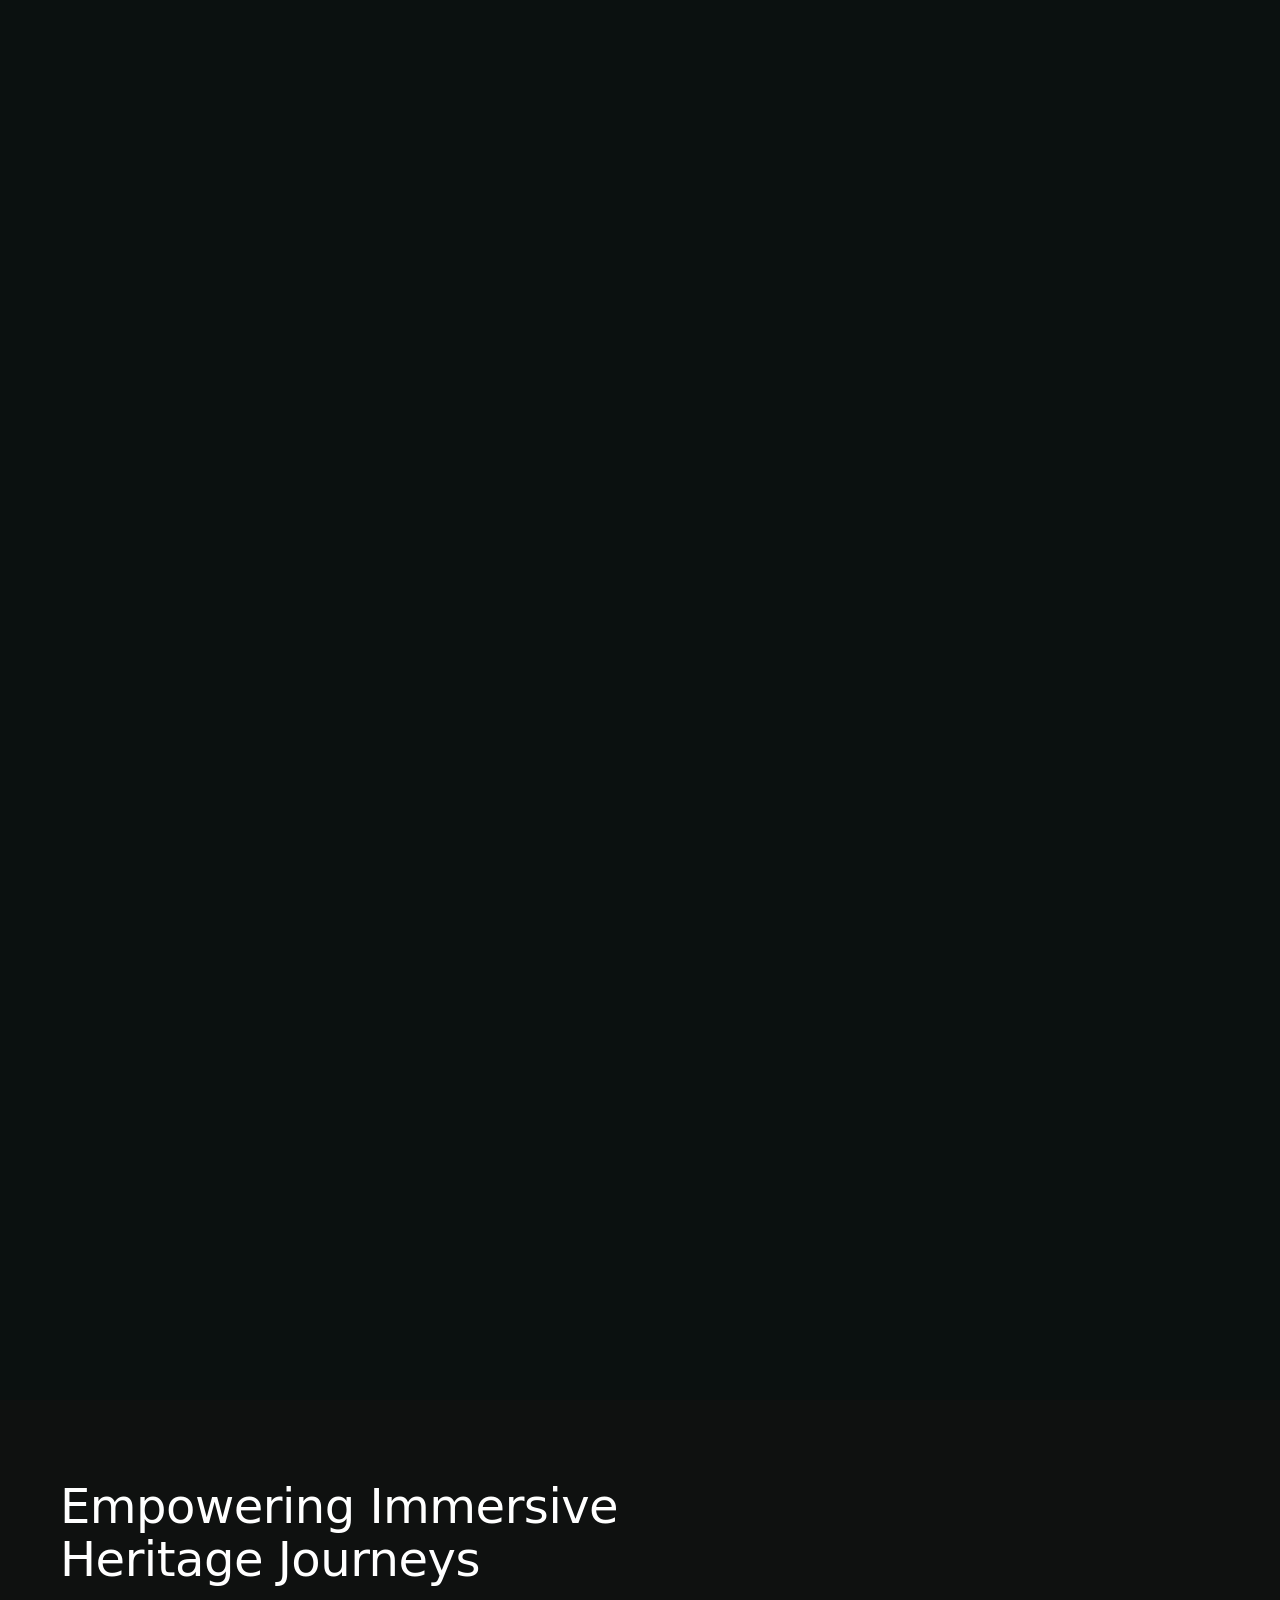
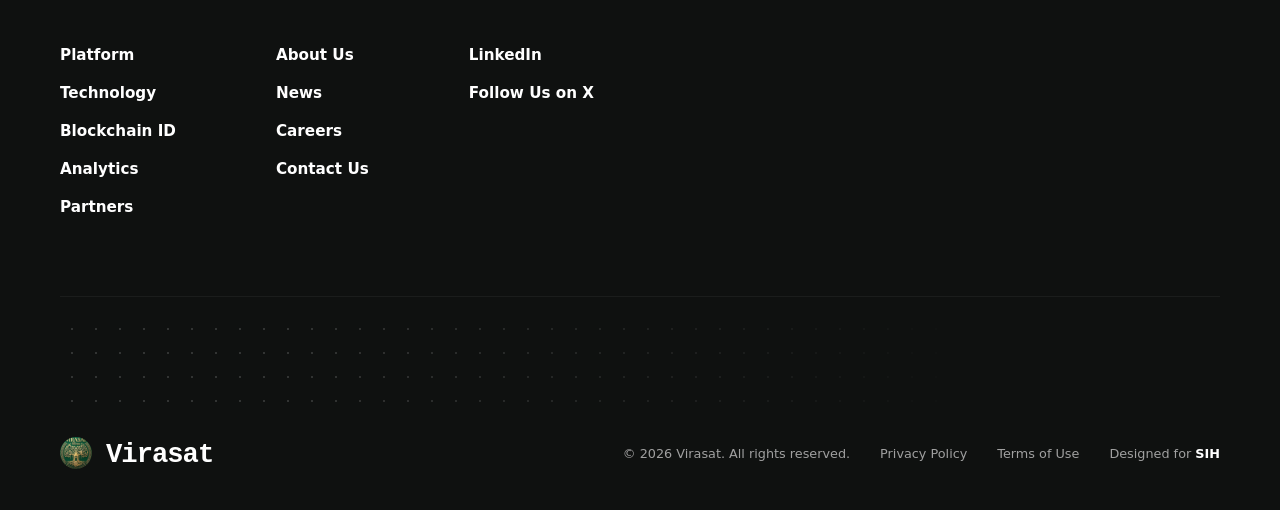
==== commit 7a6b61c8: "feat: Implement fullscreen dashboards for Chapter 03 & 06, fix rate limit handling" ====
--- a/virasat/index.html
+++ b/virasat/index.html
@@ -7,8 +7,9 @@
   <link rel="icon" type="image/png" href="logo.png?v=2" />
   <link rel="shortcut icon" type="image/png" href="logo.png?v=2" />
   <link rel="apple-touch-icon" href="logo.png?v=2" />
-  <link rel="stylesheet" href="styles.css?v=9" />
-  <script src="script.js?v=9" defer></script>
+  <link rel="stylesheet" href="styles.css?v=30" />
+  <script src="env.js"></script>
+  <script src="script_main.js?v=30" defer></script>
 </head>
 <body>
 <div id="app-loading-container">
@@ -214,10 +215,10 @@
       </div>
       <!-- Chapter 5 -->
       <div class="chapter-card" data-chapter="5">
-        <span class="chapter-num" data-i18n="chap5Num">CHAPTER 05</span>
-        <h3 data-i18n="chap5Title">Pratidhvani Spatial Audio</h3>
-        <p data-i18n="chap5Desc">3D binaural acoustic reconstruction simulating classical royal courts and temple chants on location.</p>
-        <span class="chapter-explore" data-i18n="exploreBtn">EXPLORE →</span>
+        <span class="chapter-num">CHAPTER 05</span>
+        <h3>Tirth-Yatra Crowd Forecast</h3>
+        <p>Predictive analytics engine estimating live foot traffic and optimal visiting hours for congested temples and historical shrines.</p>
+        <span class="chapter-explore">EXPLORE →</span>
       </div>
       <!-- Chapter 6 -->
       <div class="chapter-card" data-chapter="6">
@@ -300,5 +301,261 @@
     </div>
   </div>
 </div>
+<!-- Feature 1 Modal: Archive of Monuments -->
+<div class="feature-modal-overlay" id="feature-1-modal">
+  <div class="feature-modal-container">
+    <button class="feature-close-btn" id="close-feature-1">×</button>
+    
+    <div class="feature-header">
+      <span class="feature-tag">CHAPTER 01 MODULE</span>
+      <h2>The Archive of Monuments</h2>
+      <p>Select a historical site to inspect architectural blueprints, dynastic eras, and structural integrity modeling.</p>
+    </div>
+
+    <!-- Custom Monument Search Bar -->
+    <div class="custom-monument-search-box">
+      <input type="text" id="custom-monument-input" placeholder="Type any Indian monument (e.g., Mysore Palace, Ajanta Caves)..." />
+      <button id="custom-monument-btn">Generate Custom 3D Mesh ↗</button>
+    </div>
+
+    <div class="monument-grid">
+      <!-- Monument 1 -->
+      <div class="monument-item" data-name="Hampi Chariot" data-dynasty="Vijayanagara Empire (1565 CE)" data-material="Monolithic Granite">
+        <h3>Hampi Stone Chariot</h3>
+        <span class="mon_dynasty">Vijayanagara Empire</span>
+        <p>A shrine dedicated to Garuda carved from a single block of granite, representing peak symmetry.</p>
+        <button class="inspect-btn">Load 3D Wireframe</button>
+      </div>
+      <!-- Monument 2 -->
+      <div class="monument-item" data-name="Konark Sun Temple" data-dynasty="Eastern Ganga Dynasty (1250 CE)" data-material="Khondalite Stone">
+        <h3>Konark Sun Temple</h3>
+        <span class="mon_dynasty">Eastern Ganga Dynasty</span>
+        <p>A colossal cosmic chariot of Surya with 24 intricate stone wheels functioning as exact sundials.</p>
+        <button class="inspect-btn">Load 3D Wireframe</button>
+      </div>
+      <!-- Monument 3 -->
+      <div class="monument-item" data-name="Brihadeeswarar Temple" data-dynasty="Chola Dynasty (1010 CE)" data-material="Interlocking Granite">
+        <h3>Brihadeeswarar Temple</h3>
+        <span class="mon_dynasty">Chola Dynasty</span>
+        <p>An engineering marvel featuring an 80-tonne cupola capstone hoisted without mortar.</p>
+        <button class="inspect-btn">Load 3D Wireframe</button>
+      </div>
+      <!-- Monument 4 -->
+      <div class="monument-item" data-name="Qutb Minar Tower" data-dynasty="Delhi Sultanate (1193 CE)" data-material="Red Sandstone & Marble">
+        <h3>Qutb Minar Tower</h3>
+        <span class="mon_dynasty">Delhi Sultanate</span>
+        <p>A 73-meter tapering victory tower featuring intricate Quranic inscriptions and flanged shaft balconies.</p>
+        <button class="inspect-btn">Load 3D Wireframe</button>
+      </div>
+      <!-- Monument 5 -->
+      <div class="monument-item" data-name="Rani ki Vav Stepwell" data-dynasty="Chaulukya Dynasty (1060 CE)" data-material="Carved Sandstone">
+        <h3>Rani ki Vav Stepwell</h3>
+        <span class="mon_dynasty">Chaulukya Dynasty</span>
+        <p>An inverted temple architecture subterranean water resource decorated with over 500 major sculptures.</p>
+        <button class="inspect-btn">Load 3D Wireframe</button>
+      </div>
+      <!-- Monument 6 -->
+      <div class="monument-item" data-name="Taj Mahal Mausoleum" data-dynasty="Mughal Empire (1653 CE)" data-material="Makrana White Marble">
+        <h3>Taj Mahal Mausoleum</h3>
+        <span class="mon_dynasty">Mughal Empire</span>
+        <p>A symmetrical masterpiece of white marble featuring pietra dura floral inlays and a majestic double dome.</p>
+        <button class="inspect-btn">Load 3D Wireframe</button>
+      </div>
+    </div>
+
+    <!-- Cinematic Monument Spotlight Display -->
+    <div class="inspector-display" id="inspector-output">
+      <div class="spotlight-card-wrapper">
+        <div class="spotlight-img-container">
+          <img id="spotlight-img" src="images/taj.png" alt="Monument Spotlight" crossorigin="anonymous" />
+          <div class="spotlight-badge">VERIFIED ARCHIVAL TWIN</div>
+        </div>
+        <div class="wireframe-overlay-info" id="wireframe-info">
+          <strong>[SELECT A MONUMENT ABOVE TO LOAD ARCHIVAL TELEMETRY]</strong><br>
+          Connected to Google Gemini API for real-time historical verification.
+        </div>
+      </div>
+    </div>
+  </div>
+</div>
+<!-- Feature 2 Modal: Kathakar AI Guide with Sidebar History -->
+<div class="feature-modal-overlay" id="feature-2-modal">
+  <div class="feature-modal-container kathakar-workspace">
+    <button class="feature-close-btn" id="close-feature-2">×</button>
+    
+    <!-- Sidebar History Panel -->
+    <div class="kathakar-sidebar">
+      <button class="new-chat-btn" id="new-chat-btn">+ New Lore Session</button>
+      <span class="sidebar-section-title">Recent Conversations</span>
+      <div class="chat-history-list" id="chat-history-list">
+        <!-- History items populated via JS -->
+      </div>
+    </div>
+
+    <!-- Main Chat Area -->
+    <div class="kathakar-main-chat">
+      <div class="feature-header-mini">
+        <span class="feature-tag">CHAPTER 02 MODULE</span>
+        <h2>Kathakar AI Guide</h2>
+      </div>
+
+      <div class="chat-messages" id="chat-messages">
+        <div class="chat-msg ai-msg">
+          <span>Namaste, traveler. I am Kathakar. Ask me about the legends of Hampi, the secrets of the Chola temples, or any monument on your journey.</span>
+        </div>
+      </div>
+
+      <div class="prompt-chips">
+        <button class="chip" data-query="What is the legend behind the Hampi Stone Chariot?">Hampi Chariot Legend</button>
+        <button class="chip" data-query="How was the heavy cupola capstone placed on the Brihadeeswarar Temple?">Chola Engineering</button>
+        <button class="chip" data-query="Tell me about the astronomical secrets of Konark Sun Temple.">Konark Sundials</button>
+      </div>
+
+      <div class="chat-input-area">
+        <input type="text" id="chat-input" placeholder="Ask Kathakar a historical question..." />
+        <button id="send-chat-btn">Send ↗</button>
+      </div>
+    </div>
+  </div>
+</div>
+<!-- Full-Screen Chapter 03: Lipika Script Lens -->
+<div class="fullscreen-feature-view" id="fullscreen-chapter-03">
+  <header class="feature-nav">
+    <button class="back-btn" id="back-from-ch3">← Return to Chapters</button>
+    <div class="nav-title">CHAPTER 03: LIPIKA SCRIPT LENS</div>
+    <div class="nav-status">LIVE EPIGRAPHIC OCR & DATING ENGINE</div>
+  </header>
+
+  <main class="dashboard-layout">
+    <div class="epigraph-workspace" style="display: grid; grid-template-columns: 1fr 1fr; gap: 40px; align-items: start;">
+      
+      <!-- Left: Upload & Scanner Panel -->
+      <div class="scanner-panel">
+        <h1 class="dashboard-heading" style="font-size: 2.5rem;">Epigraphic Workbench</h1>
+        <p class="dashboard-subtext" style="margin-bottom: 20px;">Upload an image of an ancient Indian inscription. Our AI will analyze stroke morphology to date the artifact, decipher the script, and extract its historical meaning.</p>
+        
+        <label class="ch3-upload-zone" for="ch3-file-input">
+          <div id="ch3-upload-placeholder">
+            <span style="font-size: 2rem;">📸</span><br>
+            <strong>Click or Drop Image Here</strong><br>
+            <span style="font-size: 0.85rem; color: rgba(253,241,225,0.5);">Supports high-res stone edicts, palm leaves, & copper plates</span>
+          </div>
+          <img id="ch3-preview-img" src="" alt="Artifact Preview" style="display: none;" />
+          <div class="ch3-laser-scan" id="ch3-laser" style="display: none;"></div>
+          <input type="file" id="ch3-file-input" accept="image/*" style="display: none;" />
+        </label>
+      </div>
+
+      <!-- Right: Telemetry & Deciphering Output -->
+      <div class="epigraph-telemetry" id="ch3-telemetry" style="opacity: 0.3; pointer-events: none; display: flex; flex-direction: column; gap: 20px;">
+        
+        <div class="telemetry-card" style="background: rgba(212, 114, 44, 0.1); border-color: rgba(212, 114, 44, 0.4);">
+          <span class="card-label" style="color: #d4722c;">MORPHOLOGICAL DATING ESTIMATE</span>
+          <h3 id="ch3-era-output" class="dynamic-value" style="color: var(--paper); font-size: 1.5rem; margin: 8px 0;">Awaiting artifact...</h3>
+          <p id="ch3-script-type" class="context-text" style="color: #ffcc00; font-family: monospace;">--</p>
+        </div>
+
+        <div class="telemetry-card">
+          <span class="card-label">EXTRACTED GLYPHS</span>
+          <h3 id="ch3-glyph-output" class="dynamic-value" style="font-family: serif; letter-spacing: 2px;">--</h3>
+        </div>
+
+        <div class="telemetry-card optimal-card">
+          <span class="card-label highlight-label">MODERN TRANSLATION</span>
+          <p id="ch3-translation-output" class="context-text highlight-text" style="font-size: 1.1rem; line-height: 1.6; margin-top: 10px;">--</p>
+        </div>
+
+        <div class="telemetry-card">
+          <span class="card-label">HISTORICAL SIGNIFICANCE (ARCHAEOLOGICAL CONTEXT)</span>
+          <p id="ch3-context-output" class="context-text" style="margin-top: 10px;">--</p>
+        </div>
+
+      </div>
+    </div>
+  </main>
+</div>
+<!-- Full-Screen Chapter 05: Tirth-Yatra Forecast -->
+<div class="fullscreen-feature-view" id="fullscreen-chapter-05">
+  <header class="feature-nav">
+    <button class="back-btn" id="back-from-ch5">← Return to Chapters</button>
+    <div class="nav-title">CHAPTER 05: TIRTH-YATRA FORECAST</div>
+    <div class="nav-status">LIVE AI PREDICTIVE MODELING</div>
+  </header>
+
+  <main class="dashboard-layout">
+    <div class="search-panel">
+      <h1 class="dashboard-heading">Pilgrimage Crowd Analytics</h1>
+      <p class="dashboard-subtext">Enter any sacred heritage site to simulate live footfall, peak congestion hours, and optimal visiting windows using our AI forecasting model.</p>
+      
+      <div class="search-box-wrapper">
+        <input type="text" id="ch5-site-search" placeholder="E.g., Vaishno Devi, Golden Temple, Madurai Meenakshi..." />
+        <button id="ch5-analyze-btn">Run Analytics ↗</button>
+      </div>
+    </div>
+
+    <div class="telemetry-grid">
+      <div class="telemetry-card">
+        <span class="card-label">CURRENT DENSITY MODEL</span>
+        <h3 id="ch5-density-output" class="dynamic-value">--</h3>
+        <div class="progress-track"><div class="progress-fill" id="ch5-density-bar"></div></div>
+      </div>
+
+      <div class="telemetry-card">
+        <span class="card-label">PEAK CONGESTION WINDOW</span>
+        <h3 id="ch5-peak-output" class="dynamic-value">--</h3>
+        <p id="ch5-peak-reason" class="context-text">Awaiting location data...</p>
+      </div>
+
+      <div class="telemetry-card optimal-card">
+        <span class="card-label highlight-label">AI OPTIMAL VISIT WINDOW</span>
+        <h3 id="ch5-optimal-output" class="dynamic-value highlight-value">--</h3>
+        <p id="ch5-optimal-reason" class="context-text highlight-text">Run analysis for recommendations.</p>
+      </div>
+    </div>
+  </main>
+</div>
+<!-- Full-Screen Chapter 06: Kala-Bazaar Artisan Heritage -->
+<div class="fullscreen-feature-view" id="fullscreen-chapter-06">
+  <header class="feature-nav">
+    <button class="back-btn" id="back-from-ch6">← Return to Chapters</button>
+    <div class="nav-title">CHAPTER 06: KALA-BAZAAR (ARTISAN HERITAGE)</div>
+    <div class="nav-status">LIVE AI CRAFT & GI TAG SCANNER</div>
+  </header>
+
+  <main class="dashboard-layout">
+    <div class="search-panel">
+      <h1 class="dashboard-heading">Regional Artisan Archive</h1>
+      <p class="dashboard-subtext">Enter any Indian city, state, or region to instantly retrieve its ancient handicrafts, Geographical Indication (GI) tags, and authenticity markers to support local artisans.</p>
+      
+      <div class="search-box-wrapper">
+        <input type="text" id="ch6-region-search" placeholder="E.g., Kanchipuram, Kutch, Mysore, Varanasi..." />
+        <button id="ch6-explore-btn">Discover Crafts ↗</button>
+      </div>
+    </div>
+
+    <!-- Dynamic Telemetry Output -->
+    <div class="craft-telemetry-container" id="ch6-output-container" style="display: none;">
+      <div class="telemetry-header">
+        <h2 id="ch6-region-title" style="font-family: 'Cinzel', serif; color: var(--paper); margin: 0; font-size: 2rem;">--</h2>
+        <span id="ch6-gi-status" style="background: rgba(75, 181, 67, 0.15); color: #4bb543; padding: 6px 12px; border-radius: 6px; font-family: monospace; font-size: 12px; border: 1px solid rgba(75, 181, 67, 0.4);">GI TAG VERIFIED</span>
+      </div>
+      
+      <div class="telemetry-grid" style="margin-top: 30px;">
+        <div class="telemetry-card" style="grid-column: span 2;">
+          <span class="card-label">PRIMARY HERITAGE CRAFT & HISTORY</span>
+          <h3 id="ch6-craft-name" class="dynamic-value" style="margin: 10px 0;">--</h3>
+          <p id="ch6-craft-history" class="context-text" style="font-size: 1.05rem;">Awaiting regional scan...</p>
+        </div>
+
+        <div class="telemetry-card">
+          <span class="card-label" style="color: #ffcc00;">AUTHENTICITY MARKERS (HOW TO SPOT FAKES)</span>
+          <ul id="ch6-auth-markers" style="color: rgba(253, 241, 225, 0.8); font-size: 0.95rem; line-height: 1.6; padding-left: 20px; margin-top: 15px;">
+            <li>Input a region to load visual markers.</li>
+          </ul>
+        </div>
+      </div>
+    </div>
+  </main>
+</div>
 </body>
 </html>
--- a/virasat/styles.css
+++ b/virasat/styles.css
@@ -575,3 +575,489 @@
     gap: 16px;
   }
 }
+
+/* Feature 1 Modal Styles */
+.feature-modal-overlay {
+  position: fixed;
+  inset: 0;
+  background: rgba(11, 17, 16, 0.95);
+  backdrop-filter: blur(24px);
+  z-index: 1100;
+  display: flex;
+  align-items: center;
+  justify-content: center;
+  opacity: 0;
+  visibility: hidden;
+  transition: all 0.3s ease;
+}
+.feature-modal-overlay.is-open {
+  opacity: 1;
+  visibility: visible;
+}
+.feature-modal-container {
+  width: min(92vw, 850px);
+  max-height: 90vh;
+  overflow-y: auto;
+  padding: 40px;
+  position: relative;
+  background: rgba(253, 241, 225, 0.03);
+  border: 1px solid rgba(253, 241, 225, 0.15);
+  border-radius: 24px;
+}
+.feature-close-btn {
+  position: absolute;
+  top: 16px;
+  right: 20px;
+  background: transparent;
+  color: var(--paper);
+  font-size: 32px;
+  cursor: pointer;
+}
+.feature-header {
+  text-align: center;
+  margin-bottom: 30px;
+}
+.feature-tag {
+  font-size: 11px;
+  text-transform: uppercase;
+  letter-spacing: 2px;
+  color: #d4722c;
+  font-weight: 700;
+}
+.feature-header h2 {
+  font-family: 'Cinzel', serif;
+  font-size: 2.2rem;
+  margin: 8px 0;
+  color: var(--paper);
+}
+.feature-header p {
+  color: rgba(253, 241, 225, 0.7);
+  font-size: 0.95rem;
+}
+.monument-grid {
+  display: grid;
+  grid-template-columns: repeat(auto-fit, minmax(240px, 1fr));
+  gap: 16px;
+  margin-bottom: 24px;
+}
+.monument-item {
+  background: rgba(253, 241, 225, 0.05);
+  border: 1px solid rgba(253, 241, 225, 0.1);
+  border-radius: 16px;
+  padding: 20px;
+  display: flex;
+  flex-direction: column;
+  justify-content: space-between;
+  transition: border-color 0.2s;
+}
+.monument-item:hover {
+  border-color: rgba(212, 114, 44, 0.5);
+}
+.monument-item h3 {
+  font-family: 'Cinzel', serif;
+  font-size: 1.2rem;
+  margin: 0 0 4px;
+  color: var(--paper);
+}
+.mon_dynasty {
+  font-size: 11px;
+  color: #d4722c;
+  font-weight: 700;
+  margin-bottom: 10px;
+  display: block;
+}
+.monument-item p {
+  font-size: 0.85rem;
+  color: rgba(253, 241, 225, 0.7);
+  line-height: 1.4;
+  margin: 0 0 16px;
+}
+.inspect-btn {
+  background: rgba(212, 114, 44, 0.2);
+  border: 1px solid rgba(212, 114, 44, 0.4);
+  color: var(--paper);
+  padding: 8px 14px;
+  border-radius: 8px;
+  font-size: 12px;
+  cursor: pointer;
+  transition: background 0.2s;
+}
+.inspect-btn:hover {
+  background: rgba(212, 114, 44, 0.4);
+}
+.inspector-display {
+  background: rgba(0, 0, 0, 0.5);
+  border: 1px solid rgba(212, 114, 44, 0.3);
+  border-radius: 16px;
+  padding: 20px;
+  text-align: center;
+  color: var(--paper);
+}
+.spotlight-card-wrapper {
+  display: flex;
+  flex-direction: column;
+  gap: 16px;
+  width: 100%;
+}
+.spotlight-img-container {
+  position: relative;
+  width: 100%;
+  height: 280px;
+  border-radius: 12px;
+  overflow: hidden;
+  border: 1px solid rgba(253, 241, 225, 0.2);
+  box-shadow: 0 10px 30px rgba(0,0,0,0.5);
+}
+#spotlight-img {
+  width: 100%;
+  height: 100%;
+  object-fit: cover;
+  transition: transform 0.5s cubic-bezier(0.25, 1, 0.5, 1);
+}
+.spotlight-img-container:hover #spotlight-img {
+  transform: scale(1.03);
+}
+.spotlight-badge {
+  position: absolute;
+  top: 12px;
+  left: 12px;
+  background: rgba(11, 17, 16, 0.85);
+  border: 1px solid rgba(212, 114, 44, 0.6);
+  color: #ffcc00;
+  padding: 4px 10px;
+  border-radius: 6px;
+  font-family: monospace;
+  font-size: 10px;
+  letter-spacing: 1px;
+  backdrop-filter: blur(4px);
+}
+.wireframe-overlay-info {
+  background: rgba(11, 17, 16, 0.9);
+  border: 1px solid rgba(212, 114, 44, 0.4);
+  padding: 14px 18px;
+  border-radius: 10px;
+  font-family: monospace;
+  font-size: 12px;
+  color: #fdf1e1;
+  text-align: left;
+  line-height: 1.5;
+}
+
+.custom-monument-search-box {
+  display: flex;
+  gap: 10px;
+  margin-bottom: 24px;
+  background: rgba(253, 241, 225, 0.04);
+  border: 1px solid rgba(253, 241, 225, 0.15);
+  padding: 12px;
+  border-radius: 14px;
+}
+.custom-monument-search-box input {
+  flex-grow: 1;
+  background: rgba(253, 241, 225, 0.05);
+  border: 1px solid rgba(253, 241, 225, 0.15);
+  border-radius: 8px;
+  padding: 10px 14px;
+  color: var(--paper);
+  font-size: 0.9rem;
+  outline: none;
+}
+.custom-monument-search-box input:focus {
+  border-color: #d4722c;
+}
+#custom-monument-btn {
+  background: rgba(212, 114, 44, 0.3);
+  border: 1px solid rgba(212, 114, 44, 0.6);
+  color: var(--paper);
+  padding: 0 16px;
+  border-radius: 8px;
+  font-size: 12px;
+  font-weight: 700;
+  cursor: pointer;
+  transition: background 0.2s;
+  white-space: nowrap;
+}
+#custom-monument-btn:hover {
+  background: rgba(212, 114, 44, 0.6);
+}
+
+/* Kathakar Chat UI */
+.kathakar-container {
+  width: min(92vw, 720px);
+  display: flex;
+  flex-direction: column;
+  height: 80vh;
+}
+.kathakar-chat-box {
+  display: flex;
+  flex-direction: column;
+  flex-grow: 1;
+  background: rgba(0, 0, 0, 0.4);
+  border: 1px solid rgba(253, 241, 225, 0.15);
+  border-radius: 16px;
+  overflow: hidden;
+  margin-top: 10px;
+}
+.chat-messages {
+  flex-grow: 1;
+  padding: 20px;
+  overflow-y: auto;
+  display: flex;
+  flex-direction: column;
+  gap: 14px;
+}
+.chat-msg {
+  max-width: 80%;
+  padding: 12px 16px;
+  border-radius: 12px;
+  font-size: 0.92rem;
+  line-height: 1.4;
+}
+.ai-msg {
+  background: rgba(253, 241, 225, 0.08);
+  border: 1px solid rgba(253, 241, 225, 0.1);
+  color: var(--paper);
+  align-self: flex-start;
+  border-top-left-radius: 2px;
+}
+.user-msg {
+  background: rgba(212, 114, 44, 0.3);
+  border: 1px solid rgba(212, 114, 44, 0.5);
+  color: var(--paper);
+  align-self: flex-end;
+  border-top-right-radius: 2px;
+}
+.prompt-chips {
+  display: flex;
+  gap: 8px;
+  padding: 10px 20px;
+  overflow-x: auto;
+  background: rgba(0,0,0,0.2);
+  border-top: 1px solid rgba(253,241,225,0.05);
+}
+.chip {
+  background: rgba(253, 241, 225, 0.06);
+  border: 1px solid rgba(253, 241, 225, 0.15);
+  color: var(--paper);
+  padding: 6px 12px;
+  border-radius: 20px;
+  font-size: 11px;
+  white-space: nowrap;
+  cursor: pointer;
+  transition: background 0.2s;
+}
+.chip:hover {
+  background: rgba(212, 114, 44, 0.4);
+}
+.chat-input-area {
+  display: flex;
+  padding: 16px;
+  background: rgba(11, 17, 16, 0.8);
+  border-top: 1px solid rgba(253, 241, 225, 0.1);
+  gap: 10px;
+}
+.chat-input-area input {
+  flex-grow: 1;
+  background: rgba(253, 241, 225, 0.05);
+  border: 1px solid rgba(253, 241, 225, 0.15);
+  border-radius: 8px;
+  padding: 10px 14px;
+  color: var(--paper);
+  font-size: 0.9rem;
+  outline: none;
+}
+.chat-input-area input:focus {
+  border-color: #d4722c;
+}
+#send-chat-btn {
+  background: #d4722c;
+  color: var(--paper);
+  border: none;
+  border-radius: 8px;
+  padding: 0 18px;
+  font-weight: 700;
+  cursor: pointer;
+  transition: background 0.2s;
+}
+#send-chat-btn:hover {
+  background: #b85d20;
+}
+
+.kathakar-workspace {
+  width: min(95vw, 900px);
+  height: 85vh;
+  display: flex;
+  flex-direction: row;
+  padding: 0;
+  overflow: hidden;
+  background: rgba(11, 17, 16, 0.96);
+  border: 1px solid rgba(253, 241, 225, 0.15);
+  border-radius: 20px;
+}
+.kathakar-sidebar {
+  width: 260px;
+  background: rgba(0, 0, 0, 0.35);
+  border-right: 1px solid rgba(253, 241, 225, 0.08);
+  display: flex;
+  flex-direction: column;
+  padding: 24px 16px;
+  gap: 14px;
+}
+.new-chat-btn {
+  background: rgba(212, 114, 44, 0.25);
+  border: 1px solid rgba(212, 114, 44, 0.5);
+  color: var(--paper);
+  padding: 10px 14px;
+  border-radius: 10px;
+  font-size: 12px;
+  font-weight: 700;
+  cursor: pointer;
+  text-align: left;
+  transition: background 0.2s;
+}
+.new-chat-btn:hover {
+  background: rgba(212, 114, 44, 0.45);
+}
+.sidebar-section-title {
+  font-size: 10px;
+  text-transform: uppercase;
+  letter-spacing: 1.5px;
+  color: rgba(253, 241, 225, 0.4);
+  margin-top: 10px;
+}
+.chat-history-list {
+  display: flex;
+  flex-direction: column;
+  gap: 6px;
+  overflow-y: auto;
+  flex-grow: 1;
+}
+.history-item {
+  background: transparent;
+  border: none;
+  color: rgba(253, 241, 225, 0.75);
+  padding: 8px 12px;
+  border-radius: 8px;
+  font-size: 12px;
+  text-align: left;
+  cursor: pointer;
+  white-space: nowrap;
+  overflow: hidden;
+  text-overflow: ellipsis;
+  transition: background 0.2s, color 0.2s;
+}
+.history-item:hover, .history-item.active {
+  background: rgba(253, 241, 225, 0.08);
+  color: var(--paper);
+}
+.kathakar-main-chat {
+  flex-grow: 1;
+  display: flex;
+  flex-direction: column;
+  height: 100%;
+}
+.feature-header-mini {
+  padding: 20px 24px 10px;
+  border-bottom: 1px solid rgba(253, 241, 225, 0.08);
+}
+.feature-header-mini h2 {
+  font-family: 'Cinzel', serif;
+  font-size: 1.4rem;
+  margin: 4px 0 0;
+  color: var(--paper);
+}
+/* Override existing chat container styles for the new layout */
+.kathakar-main-chat .chat-messages {
+  flex-grow: 1;
+  padding: 20px;
+  overflow-y: auto;
+  display: flex;
+  flex-direction: column;
+  gap: 14px;
+}
+
+
+.fullscreen-feature-view {
+  position: fixed; inset: 0; background: #050807; z-index: 2000;
+  display: flex; flex-direction: column; opacity: 0; visibility: hidden;
+  transition: opacity 0.3s ease; overflow-y: auto;
+}
+.fullscreen-feature-view.is-active { opacity: 1; visibility: visible; }
+.feature-nav {
+  display: flex; justify-content: space-between; align-items: center;
+  padding: 24px 40px; border-bottom: 1px solid rgba(253, 241, 225, 0.1);
+  background: rgba(5, 8, 7, 0.9);
+}
+.back-btn {
+  background: transparent; border: 1px solid rgba(253, 241, 225, 0.3);
+  color: var(--paper); padding: 10px 20px; border-radius: 8px; cursor: pointer;
+  font-family: monospace; transition: background 0.2s;
+}
+.back-btn:hover { background: rgba(212, 114, 44, 0.2); border-color: #d4722c; }
+.nav-title { font-family: 'Cinzel', serif; color: #d4722c; letter-spacing: 2px; }
+.nav-status { font-family: monospace; font-size: 11px; color: #4bb543; }
+.dashboard-layout { padding: 60px 40px; max-width: 1200px; margin: 0 auto; width: 100%; }
+.dashboard-heading { font-family: 'Cinzel', serif; font-size: 3rem; color: var(--paper); margin-bottom: 16px; }
+.dashboard-subtext { color: rgba(253, 241, 225, 0.6); font-size: 1.1rem; max-width: 700px; line-height: 1.6; margin-bottom: 40px; }
+.search-box-wrapper { display: flex; gap: 16px; margin-bottom: 60px; }
+.search-box-wrapper input {
+  flex-grow: 1; max-width: 600px; background: rgba(253, 241, 225, 0.05);
+  border: 1px solid rgba(253, 241, 225, 0.2); padding: 18px 24px;
+  border-radius: 12px; color: var(--paper); font-size: 1.1rem; outline: none;
+}
+.search-box-wrapper input:focus { border-color: #d4722c; }
+.search-box-wrapper button {
+  background: #d4722c; border: none; color: var(--paper); padding: 0 32px;
+  border-radius: 12px; font-weight: 700; font-size: 1rem; cursor: pointer;
+}
+.telemetry-grid { display: grid; grid-template-columns: repeat(3, 1fr); gap: 24px; }
+.telemetry-card {
+  background: rgba(253, 241, 225, 0.03); border: 1px solid rgba(253, 241, 225, 0.1);
+  padding: 30px; border-radius: 16px; display: flex; flex-direction: column; gap: 12px;
+}
+.optimal-card { background: rgba(75, 181, 67, 0.05); border-color: rgba(75, 181, 67, 0.3); }
+.card-label { font-family: monospace; font-size: 11px; color: rgba(253, 241, 225, 0.5); letter-spacing: 1.5px; }
+.highlight-label { color: #4bb543; }
+.dynamic-value { font-size: 1.8rem; color: #ffcc00; margin: 0; }
+.highlight-value { color: var(--paper); }
+.context-text { font-size: 0.9rem; color: rgba(253, 241, 225, 0.6); margin: 0; line-height: 1.4; }
+.progress-track { width: 100%; height: 6px; background: rgba(253, 241, 225, 0.1); border-radius: 3px; margin-top: 10px; overflow: hidden; }
+.progress-fill { height: 100%; width: 0%; background: #ffcc00; transition: width 1s ease-in-out; }
+
+/* Chapter 6 Specific Overrides (Reuses Chapter 5 layout foundations) */
+.craft-telemetry-container {
+  animation: fadeIn 0.5s ease-in-out;
+}
+.telemetry-header {
+  display: flex;
+  align-items: center;
+  gap: 20px;
+  border-bottom: 1px solid rgba(253, 241, 225, 0.1);
+  padding-bottom: 20px;
+}
+@keyframes fadeIn {
+  from { opacity: 0; transform: translateY(10px); }
+  to { opacity: 1; transform: translateY(0); }
+}
+
+/* Chapter 3 Epigraphic Scanner Styles */
+.ch3-upload-zone {
+  display: flex; flex-direction: column; align-items: center; justify-content: center;
+  width: 100%; height: 400px; background: rgba(253, 241, 225, 0.03);
+  border: 2px dashed rgba(212, 114, 44, 0.4); border-radius: 16px;
+  cursor: pointer; position: relative; overflow: hidden; text-align: center;
+  transition: all 0.3s ease;
+}
+.ch3-upload-zone:hover { background: rgba(212, 114, 44, 0.08); border-color: #d4722c; }
+#ch3-preview-img { width: 100%; height: 100%; object-fit: cover; position: absolute; top: 0; left: 0; z-index: 1; }
+.ch3-laser-scan {
+  position: absolute; top: 0; left: 0; width: 100%; height: 3px;
+  background: #ffcc00; box-shadow: 0 0 15px #ffcc00, 0 0 30px #ffcc00;
+  z-index: 2; animation: scanVertical 2s infinite linear;
+}
+@keyframes scanVertical {
+  0% { top: 0%; opacity: 0; }
+  10% { opacity: 1; }
+  90% { opacity: 1; }
+  100% { top: 100%; opacity: 0; }
+}
